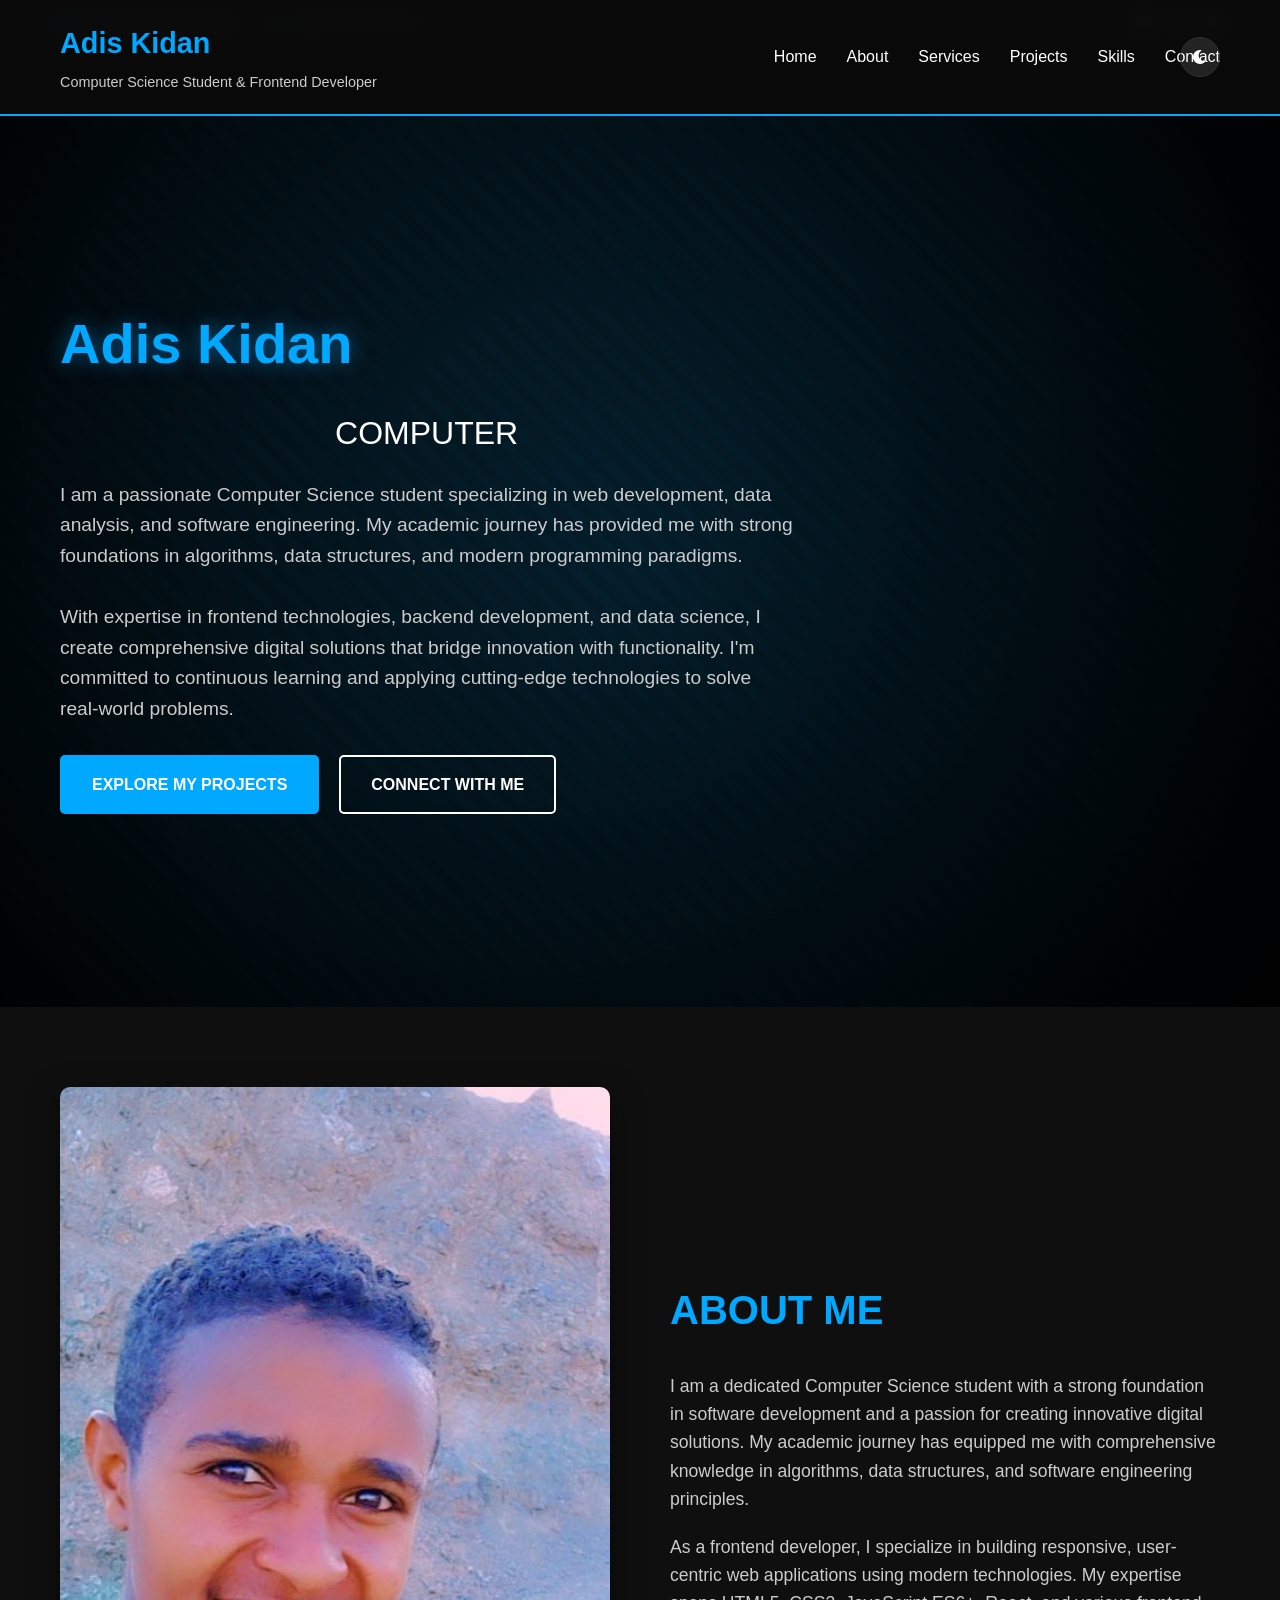
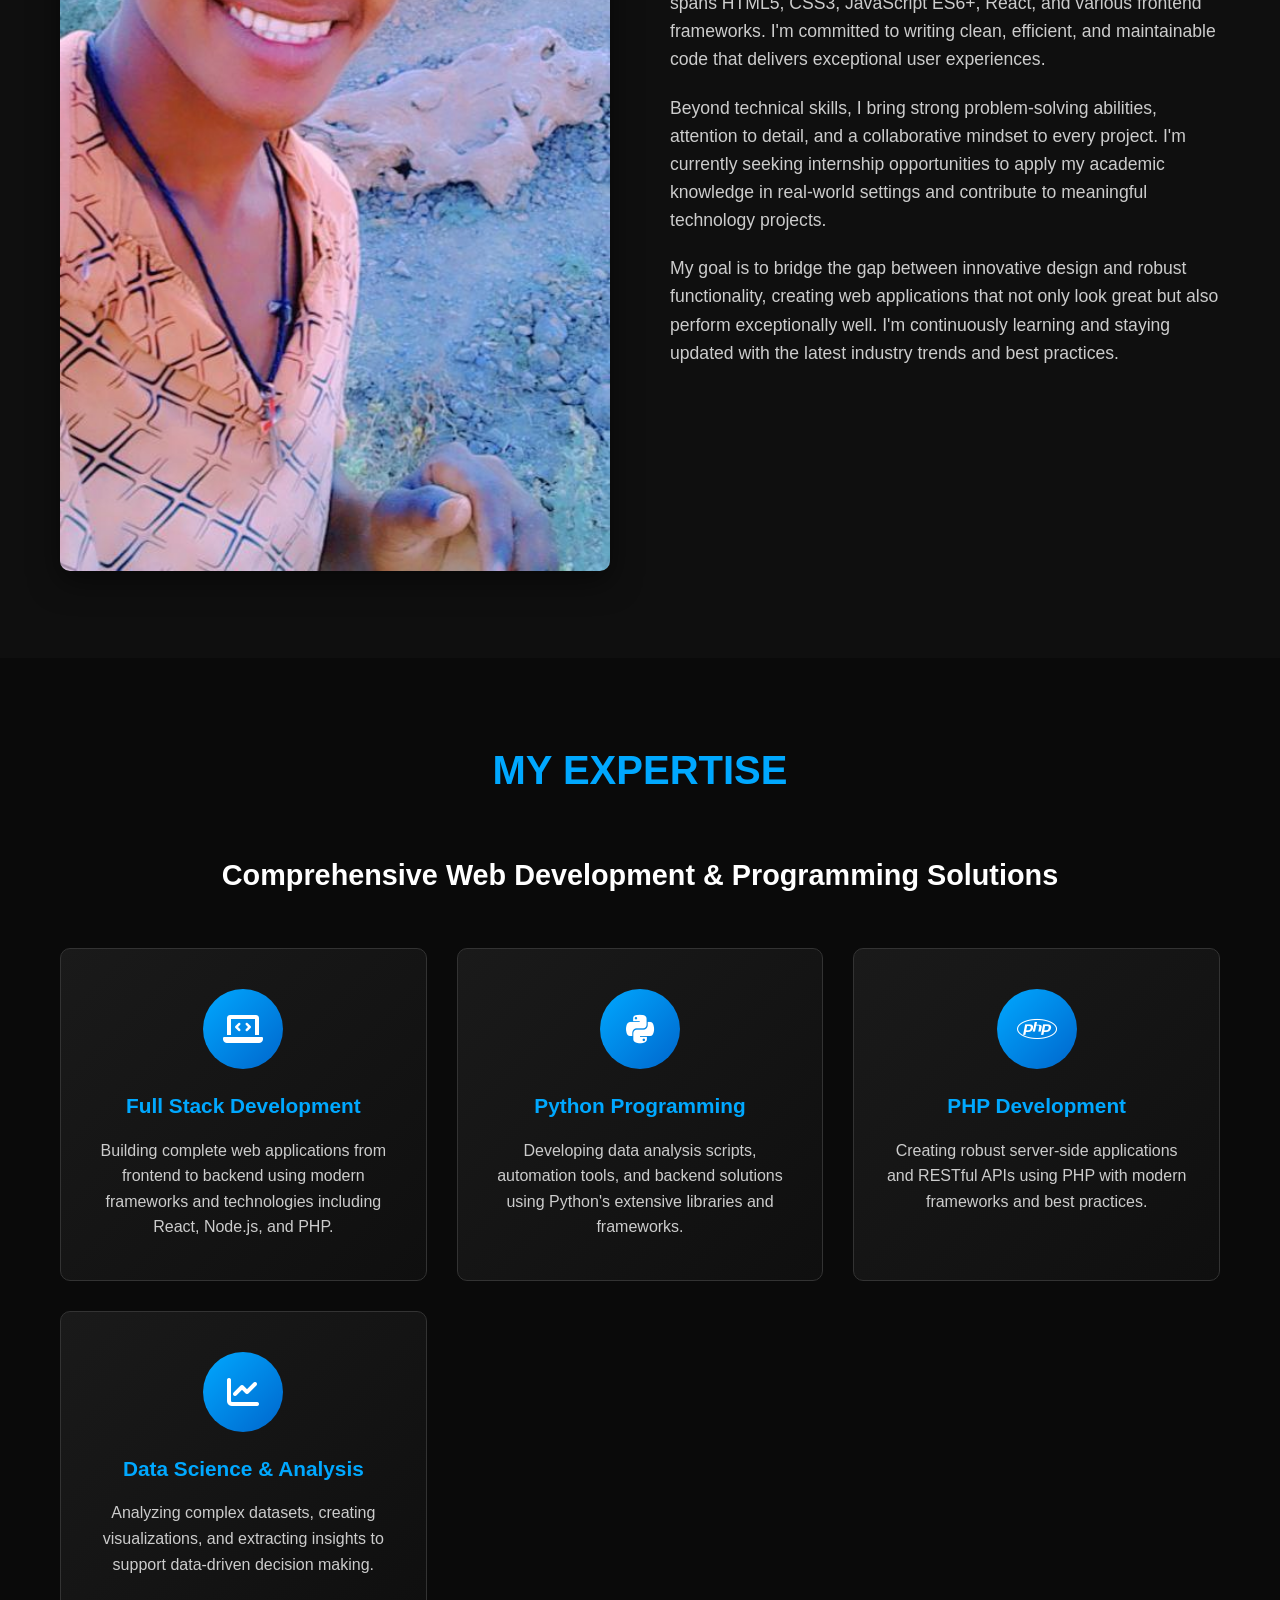
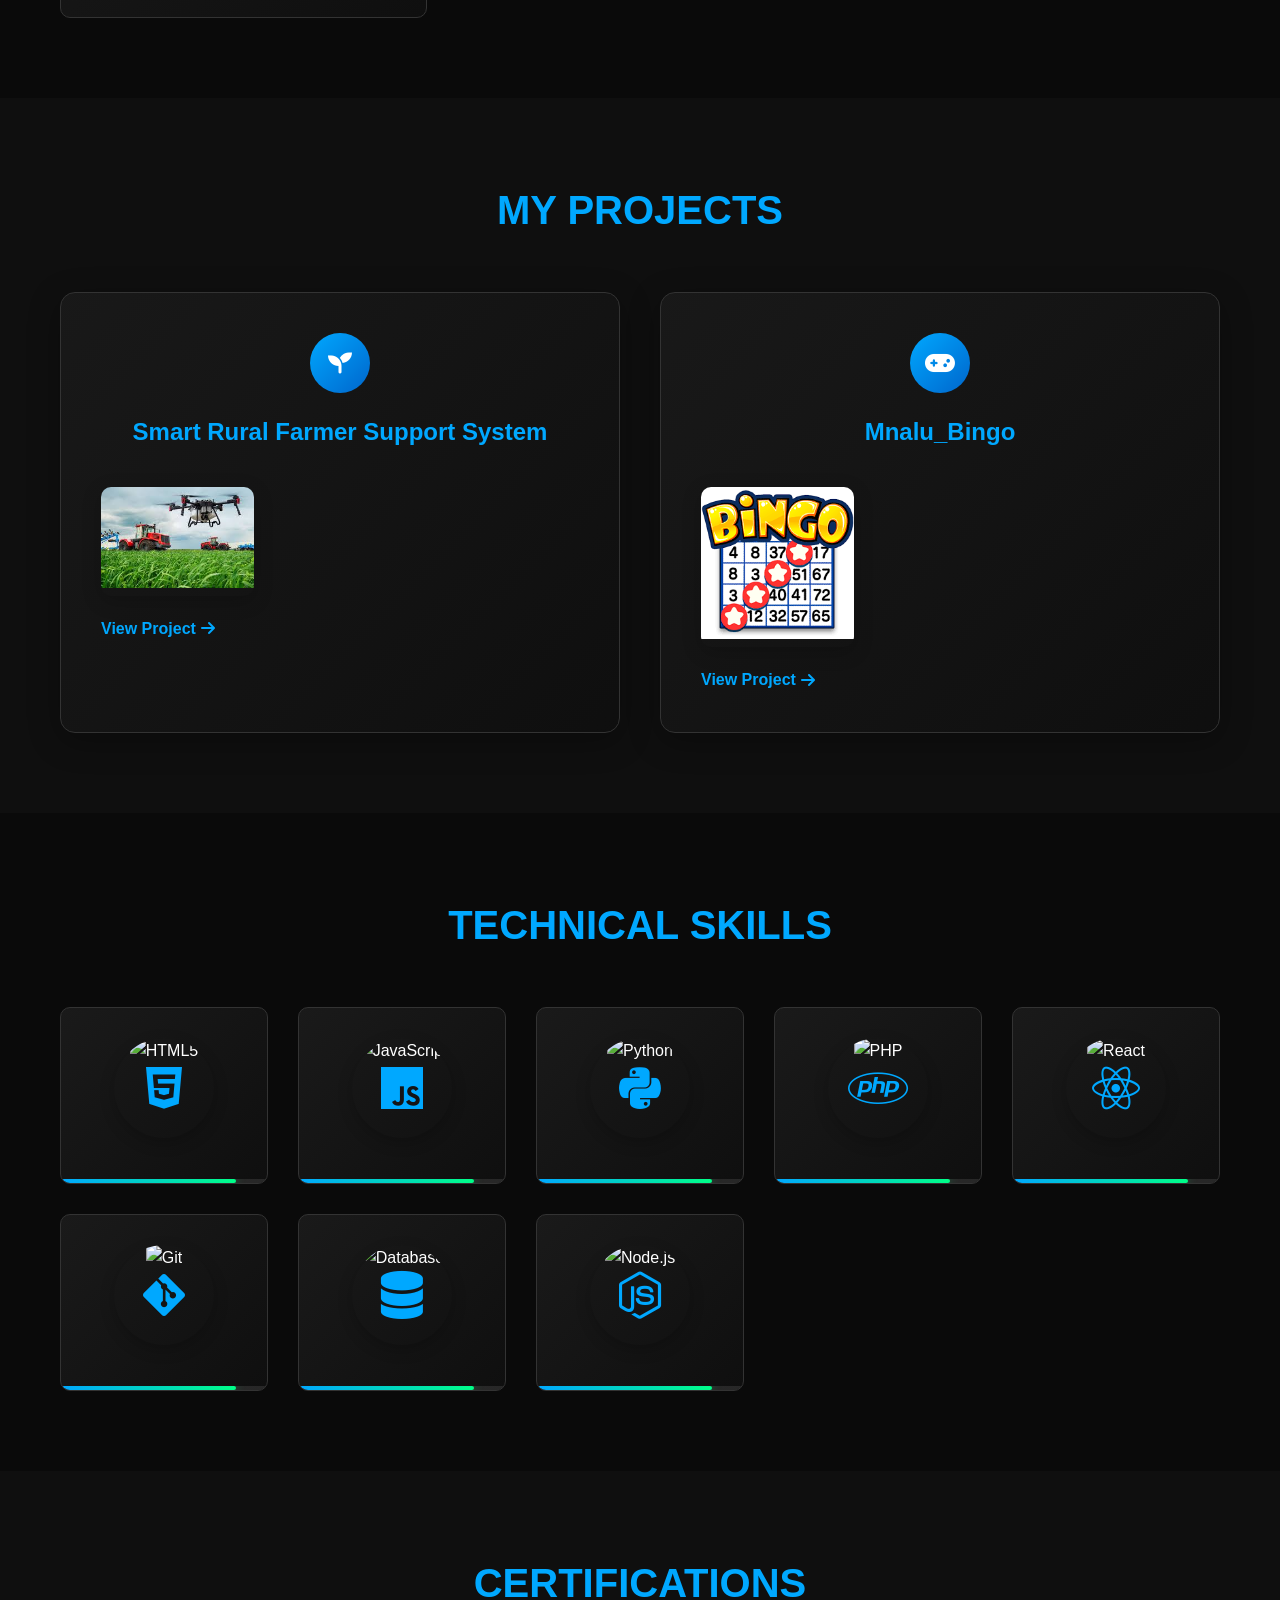
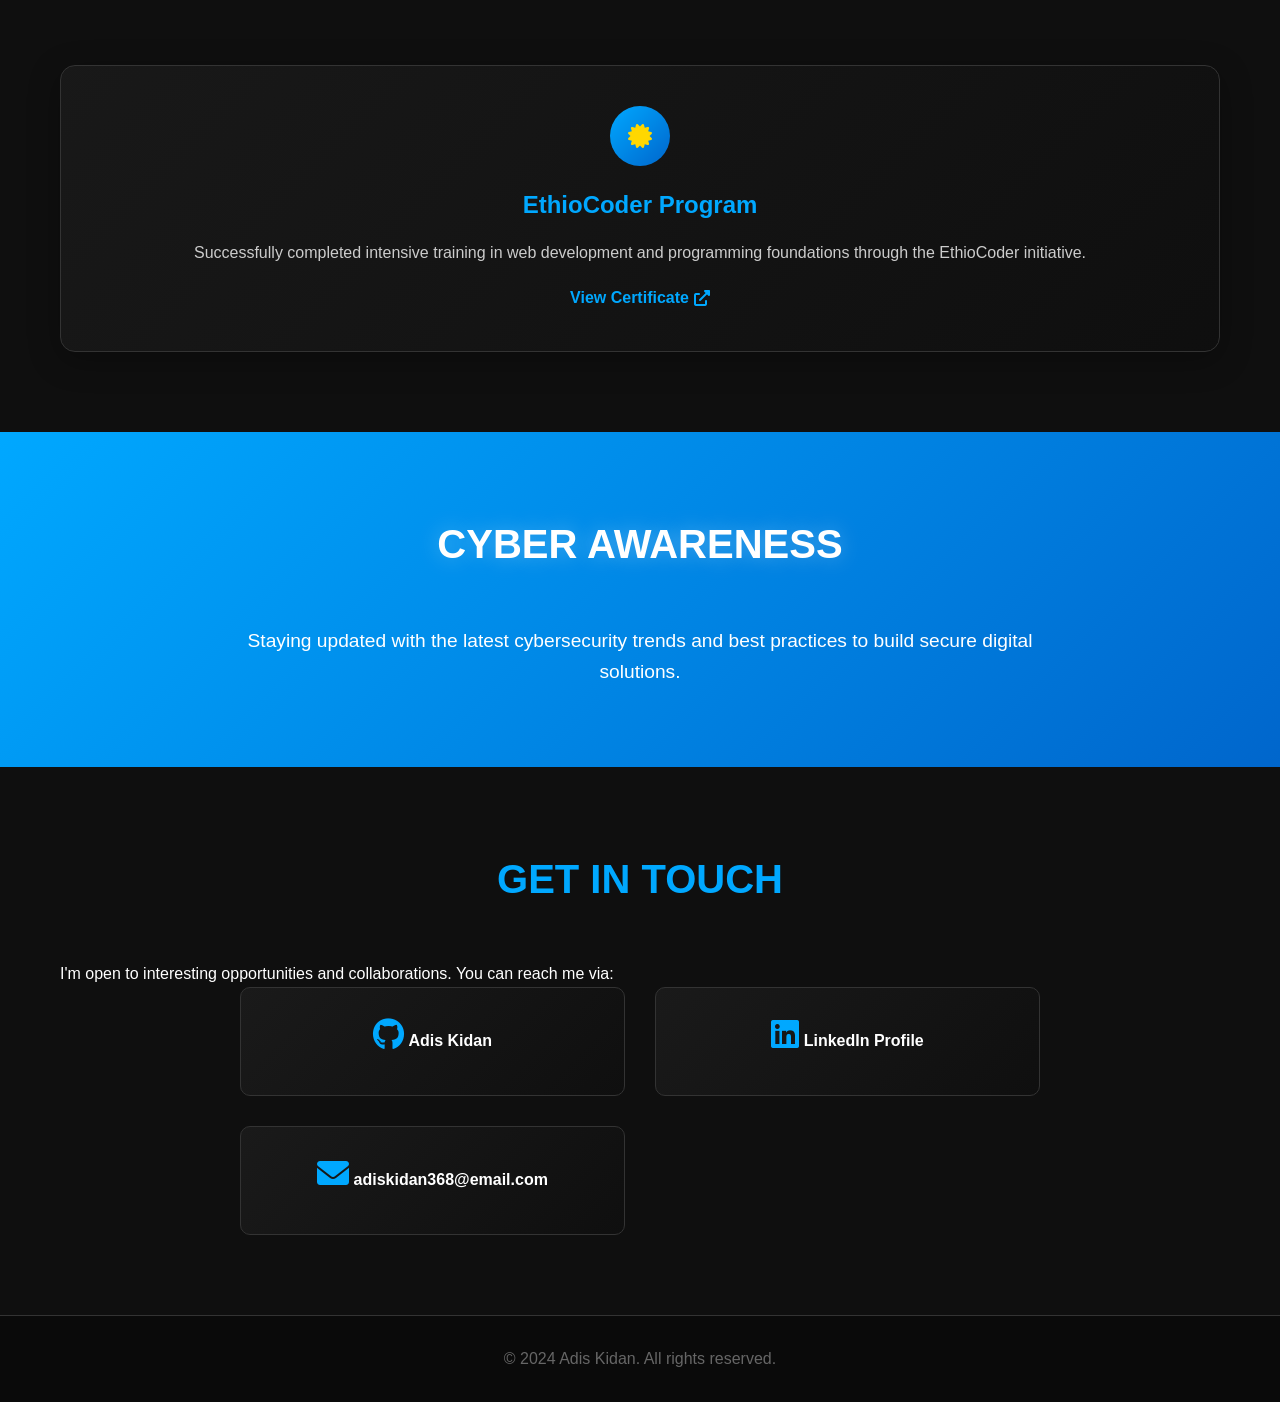
==== index.html @ aeb70681 "Initial commit: Professional portfolio with Smart Rural Farmer and Mnalu_Bingo projects" ====
<!DOCTYPE html>
<html lang="en">
<head>
    <meta charset="UTF-8">
    <meta name="viewport" content="width=device-width, initial-scale=1.0">
    <title>Adis Kidan | Portfolio</title>
    <link rel="stylesheet" href="style.css">
    <link rel="stylesheet" href="https://cdnjs.cloudflare.com/ajax/libs/font-awesome/6.0.0/css/all.min.css">
    <script src="script.js" defer></script>
</head>
<body>

    <!-- Top Bar -->
    <div class="top-bar">
        <div class="container">
            <div class="top-bar-left">
                <span><i class="fas fa-envelope"></i> adiskidan368@email.com</span>
                <span><i class="fas fa-phone"></i> +251-XXX-XXX-XXX</span>
            </div>
            <div class="top-bar-right">
                <a href="#"><i class="fab fa-linkedin"></i></a>
                <a href="#"><i class="fab fa-github"></i></a>
                <a href="#"><i class="fab fa-twitter"></i></a>
            </div>
        </div>
    </div>

    <!-- Header & Navigation -->
    <header>
        <div class="container">
            <div class="logo">
                <h2>Adis Kidan</h2>
                <p>Computer Science Student & Frontend Developer</p>
            </div>
            <nav>
                <ul>
                    <li><a href="#home">Home</a></li>
                    <li><a href="#about">About</a></li>
                    <li><a href="#services">Services</a></li>
                    <li><a href="#projects">Projects</a></li>
                    <li><a href="#skills">Skills</a></li>
                    <li><a href="#contact">Contact</a></li>
                </ul>
            </nav>
        </div>
    </header>

    <!-- Hero Section (Home) -->
    <section id="home">
        <div class="hero-overlay"></div>
        <div class="digital-bg"></div>
        <div class="cs-bg"></div>
        <div class="container">
            <div class="hero-content">
                <div class="hero-text">
                    <h1>Adis Kidan</h1>
                    <h2>Computer Science Student & Full Stack Developer</h2>
                    <p>I am a passionate Computer Science student specializing in web development, data analysis, and software engineering. My academic journey has provided me with strong foundations in algorithms, data structures, and modern programming paradigms.</p>
                    <p>With expertise in frontend technologies, backend development, and data science, I create comprehensive digital solutions that bridge innovation with functionality. I'm committed to continuous learning and applying cutting-edge technologies to solve real-world problems.</p>
                    <div class="hero-buttons">
                        <a href="#projects" class="btn-primary">Explore My Projects</a>
                        <a href="#contact" class="btn-secondary">Connect With Me</a>
                    </div>
                </div>
            </div>
        </div>
    </section>

    <!-- About Me Section -->
    <section id="about" class="duties-section">
        <div class="container">
            <div class="section-content">
                <div class="section-image">
                    <img src="adis.jpg" alt="Adis Kidan - Professional Photo">
                </div>
                <div class="section-text">
                    <h2>About Me</h2>
                    <p>
                        I am a dedicated Computer Science student with a strong foundation in software development and a passion for creating innovative digital solutions. My academic journey has equipped me with comprehensive knowledge in algorithms, data structures, and software engineering principles.
                    </p>
                    <p>
                        As a frontend developer, I specialize in building responsive, user-centric web applications using modern technologies. My expertise spans HTML5, CSS3, JavaScript ES6+, React, and various frontend frameworks. I'm committed to writing clean, efficient, and maintainable code that delivers exceptional user experiences.
                    </p>
                    <p>
                        Beyond technical skills, I bring strong problem-solving abilities, attention to detail, and a collaborative mindset to every project. I'm currently seeking internship opportunities to apply my academic knowledge in real-world settings and contribute to meaningful technology projects.
                    </p>
                    <p>
                        My goal is to bridge the gap between innovative design and robust functionality, creating web applications that not only look great but also perform exceptionally well. I'm continuously learning and staying updated with the latest industry trends and best practices.
                    </p>
                </div>
            </div>
        </div>
    </section>

    <!-- Services Section -->
    <section id="services" class="services-section">
        <div class="container">
            <h2>MY EXPERTISE</h2>
            <h3>Comprehensive Web Development & Programming Solutions</h3>
            <div class="services-grid">
                <div class="service-card">
                    <div class="service-icon">
                        <i class="fas fa-laptop-code"></i>
                    </div>
                    <h4>Full Stack Development</h4>
                    <p>Building complete web applications from frontend to backend using modern frameworks and technologies including React, Node.js, and PHP.</p>
                </div>
                <div class="service-card">
                    <div class="service-icon">
                        <i class="fab fa-python"></i>
                    </div>
                    <h4>Python Programming</h4>
                    <p>Developing data analysis scripts, automation tools, and backend solutions using Python's extensive libraries and frameworks.</p>
                </div>
                <div class="service-card">
                    <div class="service-icon">
                        <i class="fab fa-php"></i>
                    </div>
                    <h4>PHP Development</h4>
                    <p>Creating robust server-side applications and RESTful APIs using PHP with modern frameworks and best practices.</p>
                </div>
                <div class="service-card">
                    <div class="service-icon">
                        <i class="fas fa-chart-line"></i>
                    </div>
                    <h4>Data Science & Analysis</h4>
                    <p>Analyzing complex datasets, creating visualizations, and extracting insights to support data-driven decision making.</p>
                </div>
            </div>
        </div>
    </section>

    <!-- Projects Section -->
    <section id="projects" class="projects-section">
        <div class="container">
            <h2>My Projects</h2>
            <div class="project-list">
                <!-- Project 1 -->
                <div class="project-item">
                    <div class="project-icon">
                        <i class="fas fa-seedling"></i>
                    </div>
                    <div class="project-content">
                        <h3>Smart Rural Farmer Support System</h3>
                        <div class="project-details">
                            <div class="project-image">
                                <img src="SmartFarm.jpg" alt="Smart Rural Farmer Support System" class="project-img">
                            </div>
                        </div>
                        <a href="Smart Rural Farmer Support System/index.html" class="project-link" target="_blank">View Project <i class="fas fa-arrow-right"></i></a>
                    </div>
                </div>
                <!-- Project 2 -->
                <div class="project-item">
                    <div class="project-icon">
                        <i class="fas fa-gamepad"></i>
                    </div>
                    <div class="project-content">
                        <h3>Mnalu_Bingo</h3>
                        <div class="project-details">
                            <div class="project-image">
                                <img src="bingo.png" alt="Mnalu_Bingo Game" class="project-img">
                            </div>
                        </div>
                        <a href="Mnalu_Bingo/index.html" class="project-link" target="_blank">View Project <i class="fas fa-arrow-right"></i></a>
                    </div>
                </div>
                <!-- Add more projects here as you make them -->
            </div>
        </div>
    </section>

    <!-- Skills Section -->
    <section id="skills" class="skills-section">
        <div class="container">
            <h2>Technical Skills</h2>
            <div class="skills-grid">
                <div class="skill-item">
                    <div class="skill-visual">
                        <img src="html5.png" alt="HTML5" class="skill-img">
                        <i class="fab fa-html5"></i>
                    </div>
                </div>
                <div class="skill-item">
                    <div class="skill-visual">
                        <img src="javascript.png" alt="JavaScript" class="skill-img">
                        <i class="fab fa-js"></i>
                    </div>
                </div>
                <div class="skill-item">
                    <div class="skill-visual">
                        <img src="python.png" alt="Python" class="skill-img">
                        <i class="fab fa-python"></i>
                    </div>
                </div>
                <div class="skill-item">
                    <div class="skill-visual">
                        <img src="php.png" alt="PHP" class="skill-img">
                        <i class="fab fa-php"></i>
                    </div>
                </div>
                <div class="skill-item">
                    <div class="skill-visual">
                        <img src="react.png" alt="React" class="skill-img">
                        <i class="fab fa-react"></i>
                    </div>
                </div>
                <div class="skill-item">
                    <div class="skill-visual">
                        <img src="git.png" alt="Git" class="skill-img">
                        <i class="fab fa-git-alt"></i>
                    </div>
                </div>
                <div class="skill-item">
                    <div class="skill-visual">
                        <img src="database.png" alt="Database" class="skill-img">
                        <i class="fas fa-database"></i>
                    </div>
                </div>
                <div class="skill-item">
                    <div class="skill-visual">
                        <img src="nodejs.png" alt="Node.js" class="skill-img">
                        <i class="fab fa-node-js"></i>
                    </div>
                </div>
            </div>
        </div>
    </section>
    <!-- Certifications Section -->
<section id="certifications" class="skills-section" style="background-color: #0f0f0f;">
    <div class="container">
        <h2>Certifications</h2>
        <div class="project-list">
            <div class="project-item">
                <div class="project-icon">
                    <i class="fas fa-certificate"></i>
                </div>
                <h3>EthioCoder Program</h3>
                <p>Successfully completed intensive training in web development and programming foundations through the EthioCoder initiative.</p>
                <!-- ሰርተፍኬቱን በምስል ወይም በሊንክ እዚህ ጋር ማያያዝ ትችላለህ -->
                <a href="Programing Fundamental.pdf" target="_blank" class="project-link">View Certificate <i class="fas fa-external-link-alt"></i></a>
            </div>
        </div>
    </div>
</section>

    <!-- Cyber Awareness Section -->
    <section id="cyber-awareness" class="cyber-section">
        <div class="container">
            <h2>Cyber Awareness</h2>
            <p>Staying updated with the latest cybersecurity trends and best practices to build secure digital solutions.</p>
        </div>
    </section>

    <!-- Contact Section -->
    <section id="contact" class="contact-section">
        <div class="container">
            <h2>Get In Touch</h2>
            <p>I'm open to interesting opportunities and collaborations. You can reach me via:</p>
            <div class="contact-grid">
                <div class="contact-item">
                    <i class="fab fa-github"></i>
                    <a href="https://github.com/AdisKidan">Adis Kidan</a>
                </div>
                <div class="contact-item">
                    <i class="fab fa-linkedin"></i>
                    <a href="https://www.linkedin.com/in/adis-kidan-50b0333a0/?trk=li_LOL_SPIN_global_careers_jobsgtm_otw3_acq_Nov2020_spinv4">LinkedIn Profile</a>
                </div>
                <div class="contact-item">
                    <i class="fas fa-envelope"></i>
                    <a href="mailto:adiskidan368@email.com">adiskidan368@email.com</a>
                </div>
            </div>
        </div>
    </section>

    <!-- Footer -->
    <footer>
        <div class="container">
            <p>&copy; 2024 Adis Kidan. All rights reserved.</p>
        </div>
    </footer>

</body>
</html>
---- style.css ----
/* --- Basic Reset & Typography --- */

* {
    margin: 0;
    padding: 0;
    box-sizing: border-box;
}

body {
    font-family: 'Segoe UI', Tahoma, Geneva, Verdana, sans-serif;
    line-height: 1.6;
    color: #ffffff;
    background-color: #0a0a0a;
    overflow-x: hidden;
}

.container {
    max-width: 1200px;
    margin: 0 auto;
    padding: 0 20px;
}

a {
    text-decoration: none;
    color: inherit;
    transition: 0.3s ease;
}

ul {
    list-style: none;
}

/* --- Top Bar --- */
.top-bar {
    background-color: #1a1a1a;
    color: #cccccc;
    padding: 10px 0;
    font-size: 14px;
    border-bottom: 1px solid #333;
}

.top-bar .container {
    display: flex;
    justify-content: space-between;
    align-items: center;
}

.top-bar-left span {
    margin-right: 20px;
}

.top-bar-left i {
    margin-right: 5px;
    color: #00a8ff;
}

.top-bar-right a {
    margin-left: 15px;
    color: #cccccc;
    font-size: 16px;
}

.top-bar-right a:hover {
    color: #00a8ff;
}

/* --- Header & Navigation --- */
header {
    background-color: rgba(10, 10, 10, 0.95);
    backdrop-filter: blur(10px);
    padding: 20px 0;
    position: fixed;
    width: 100%;
    top: 0;
    z-index: 1000;
    border-bottom: 2px solid #00a8ff;
}

header .container {
    display: flex;
    justify-content: space-between;
    align-items: center;
}

.logo h2 {
    color: #00a8ff;
    font-size: 1.8rem;
    margin-bottom: 5px;
}

.logo p {
    color: #cccccc;
    font-size: 0.9rem;
}

nav ul {
    display: flex;
    gap: 30px;
}

nav a {
    color: #ffffff;
    font-weight: 500;
    position: relative;
    padding: 5px 0;
}

nav a::after {
    content: '';
    position: absolute;
    bottom: 0;
    left: 0;
    width: 0;
    height: 2px;
    background-color: #00a8ff;
    transition: width 0.3s ease;
}

nav a:hover::after {
    width: 100%;
}

nav a:hover {
    color: #00a8ff;
}

/* --- Hero Section --- */
#home {
    position: relative;
    min-height: 100vh;
    display: flex;
    align-items: center;
    overflow: hidden;
    margin-top: 60px;
}

.digital-bg {
    position: absolute;
    top: 0;
    left: 0;
    width: 100%;
    height: 100%;
    background: 
        linear-gradient(135deg, rgba(0, 168, 255, 0.1) 0%, rgba(0, 0, 0, 0.8) 100%),
        repeating-linear-gradient(
            45deg,
            transparent,
            transparent 10px,
            rgba(0, 168, 255, 0.03) 10px,
            rgba(0, 168, 255, 0.03) 20px
        );
    z-index: 1;
}

.cs-bg {
    position: absolute;
    top: 0;
    left: 0;
    width: 100%;
    height: 100%;
    background-image: url('https://images.unsplash.com/photo-1518432031352-d6fc5c10da5b?ixlib=rb-4.0.3&ixid=M3wxMjA3fDB8MHxwaG90by1wYWdlfHx8fGVufDB8fHx8fA%3D%3D&auto=format&fit=crop&w=2070&q=80');
    background-size: cover;
    background-position: center;
    background-repeat: no-repeat;
    opacity: 0.15;
    z-index: 1;
}

.hero-overlay {
    position: absolute;
    top: 0;
    left: 0;
    width: 100%;
    height: 100%;
    background: radial-gradient(circle at center, rgba(0, 168, 255, 0.1) 0%, rgba(0, 0, 0, 0.9) 100%);
    z-index: 2;
}

#home .container {
    position: relative;
    z-index: 3;
}

.hero-content {
    display: grid;
    grid-template-columns: 2fr 1fr;
    gap: 60px;
    align-items: center;
}

.hero-text h1 {
    font-size: 3.5rem;
    color: #00a8ff;
    margin-bottom: 20px;
    font-weight: bold;
    text-shadow: 0 0 20px rgba(0, 168, 255, 0.5);
}

.hero-text h2 {
    font-size: 2rem;
    color: #ffffff;
    margin-bottom: 20px;
    font-weight: 300;
}

.hero-text p {
    font-size: 1.2rem;
    color: #cccccc;
    margin-bottom: 30px;
}

.hero-buttons {
    display: flex;
    gap: 20px;
}

.btn-primary, .btn-secondary {
    padding: 15px 30px;
    border-radius: 5px;
    font-weight: bold;
    text-transform: uppercase;
    transition: all 0.3s ease;
    display: inline-block;
}

.btn-primary {
    background-color: #00a8ff;
    color: #ffffff;
    border: 2px solid #00a8ff;
}

.btn-primary:hover {
    background-color: transparent;
    color: #00a8ff;
    box-shadow: 0 0 20px rgba(0, 168, 255, 0.5);
}

.btn-secondary {
    background-color: transparent;
    color: #ffffff;
    border: 2px solid #ffffff;
}

.btn-secondary:hover {
    background-color: #ffffff;
    color: #000000;
}

.hero-image {
    text-align: center;
}

.hero-img {
    width: 250px;
    height: 250px;
    border-radius: 50%;
    object-fit: cover;
    border: 4px solid #00a8ff;
    box-shadow: 0 0 30px rgba(0, 168, 255, 0.5);
}

/* --- Sections --- */
section {
    padding: 80px 0;
}

section h2 {
    font-size: 2.5rem;
    color: #00a8ff;
    margin-bottom: 50px;
    text-align: center;
    text-transform: uppercase;
    font-weight: bold;
}

/* --- Duties Section --- */
.duties-section {
    background-color: #0f0f0f;
}

.section-content {
    display: grid;
    grid-template-columns: 1fr 1fr;
    gap: 60px;
    align-items: center;
}

.section-text h2 {
    text-align: left;
    margin-bottom: 30px;
}

.section-text p {
    color: #cccccc;
    margin-bottom: 20px;
    font-size: 1.1rem;
}

.section-image img {
    width: 100%;
    border-radius: 10px;
    box-shadow: 0 10px 30px rgba(0, 0, 0, 0.5);
}

/* --- Services Section --- */
.services-section {
    background-color: #0a0a0a;
}

.services-section h3 {
    text-align: center;
    color: #ffffff;
    font-size: 1.8rem;
    margin-bottom: 50px;
}

.services-grid {
    display: grid;
    grid-template-columns: repeat(auto-fit, minmax(280px, 1fr));
    gap: 30px;
}

.service-card {
    background: linear-gradient(135deg, #1a1a1a 0%, #0f0f0f 100%);
    border: 1px solid #333;
    border-radius: 10px;
    padding: 40px 30px;
    text-align: center;
    transition: all 0.3s ease;
    position: relative;
    overflow: hidden;
}

.service-card::before {
    content: '';
    position: absolute;
    top: 0;
    left: -100%;
    width: 100%;
    height: 100%;
    background: linear-gradient(90deg, transparent, rgba(0, 168, 255, 0.1), transparent);
    transition: left 0.5s ease;
}

.service-card:hover::before {
    left: 100%;
}

.service-card:hover {
    transform: translateY(-10px);
    border-color: #00a8ff;
    box-shadow: 0 20px 40px rgba(0, 168, 255, 0.2);
}

.service-icon {
    width: 80px;
    height: 80px;
    margin: 0 auto 20px;
    background: linear-gradient(135deg, #00a8ff 0%, #0066cc 100%);
    border-radius: 50%;
    display: flex;
    align-items: center;
    justify-content: center;
    font-size: 2rem;
    color: #ffffff;
}

.service-card h4 {
    color: #00a8ff;
    font-size: 1.3rem;
    margin-bottom: 15px;
}

.service-card p {
    color: #cccccc;
    line-height: 1.6;
}

/* --- Projects Section --- */
.projects-section {
    background-color: #0f0f0f;
    position: relative;
}

.projects-section::before {
    content: '';
    position: fixed;
    top: 0;
    left: 0;
    width: 100vw;
    min-width: 1920px;
    background-image: url('https://images.unsplash.com/photo-1534796646977-3edf94c5d89?ixlib=rb-4.0.3&ixid=M3wxMjA3fDB8MHxwaG90by1wYWdlfHx8fGVufDB8fHx8fA%3D%3D&auto=format&fit=crop&w=2070&q=80');
    background-size: 150% auto;
    background-position: center;
    background-repeat: no-repeat;
    opacity: 0.08;
    z-index: 1;
}

.projects-section .container {
    position: relative;
    z-index: 2;
}

.project-list {
    display: grid;
    grid-template-columns: repeat(auto-fit, minmax(350px, 1fr));
    gap: 40px;
}

.project-item {
    background: linear-gradient(135deg, rgba(26, 26, 26, 0.95) 0%, rgba(15, 15, 15, 0.98) 100%);
    backdrop-filter: blur(10px);
    border: 1px solid #333;
    border-radius: 15px;
    padding: 40px;
    text-align: center;
    transition: all 0.3s ease;
    position: relative;
    box-shadow: 0 8px 32px rgba(0, 0, 0, 0.3);
}

.project-item:hover {
    transform: translateY(-15px) scale(1.02);
    border-color: #00a8ff;
    box-shadow: 0 25px 50px rgba(0, 168, 255, 0.4);
    backdrop-filter: blur(15px);
}

.project-icon {
    width: 60px;
    height: 60px;
    margin: 0 auto 20px;
    background: linear-gradient(135deg, #00a8ff 0%, #0066cc 100%);
    border-radius: 50%;
    display: flex;
    align-items: center;
    justify-content: center;
    font-size: 1.5rem;
    color: #ffffff;
}

.project-content {
    display: flex;
    flex-direction: column;
    gap: 20px;
}

.project-details {
    display: grid;
    grid-template-columns: 1fr 2fr;
    gap: 20px;
    align-items: center;
}

.project-image {
    overflow: hidden;
    border-radius: 10px;
    box-shadow: 0 5px 20px rgba(0, 0, 0, 0.2);
}

.project-img {
    width: 100%;
    height: 100%;
    object-fit: cover;
    transition: transform 0.3s ease;
}

.project-img:hover {
    transform: scale(1.05);
}

.skill-img {
    width: 100%;
    height: 100%;
    object-fit: cover;
    transition: transform 0.3s ease;
}

.skill-img:hover {
    transform: scale(1.1);
}

/* Mobile Image Optimizations */
@media (max-width: 768px) {
    .project-img {
        height: 150px;
    }
    
    .project-details {
        grid-template-columns: 1fr;
        gap: 15px;
    }
    
    .project-features {
        margin: 10px 0 0 0;
    }
    
    .project-features li {
        font-size: 0.85rem;
        margin-bottom: 6px;
    }
    
    .skill-visual {
        width: 80px;
        height: 80px;
    }
    
    .skill-visual i {
        font-size: 1.5rem;
    }
}

@media (max-width: 480px) {
    .project-img {
        height: 120px;
    }
    
    .project-content {
        gap: 15px;
    }
    
    .project-item {
        padding: 25px 20px;
    }
    
    .project-item h3 {
        font-size: 1.3rem;
    }
    
    .project-item p {
        font-size: 0.9rem;
    }
}

.project-text {
    flex: 1;
}

.project-features {
    list-style: none;
    padding: 0;
    margin: 15px 0 0 0;
}

.project-features li {
    display: flex;
    align-items: center;
    gap: 10px;
    color: #cccccc;
    font-size: 0.9rem;
    margin-bottom: 8px;
}

.project-features i {
    color: #00ff88;
    font-size: 0.8rem;
}

.skill-visual {
    position: relative;
    width: 100px;
    height: 100px;
    margin: 0 auto 15px;
    border-radius: 50%;
    overflow: hidden;
    box-shadow: 0 5px 15px rgba(0, 0, 0, 0.2);
}

.skill-img {
    width: 100%;
    height: 100%;
    object-fit: cover;
    transition: transform 0.3s ease;
}

.skill-img:hover {
    transform: scale(1.1);
}

.skill-visual i {
    position: absolute;
    top: 50%;
    left: 50%;
    transform: translate(-50%, -50%);
    font-size: 2rem;
    color: #ffffff;
    z-index: 2;
}

.project-item h3 {
    color: #00a8ff;
    font-size: 1.5rem;
    margin-bottom: 15px;
}

.project-item p {
    color: #cccccc;
    margin-bottom: 20px;
}

.project-link {
    color: #00a8ff;
    font-weight: bold;
    display: inline-flex;
    align-items: center;
    gap: 5px;
    transition: gap 0.3s ease;
}

.project-link:hover {
    gap: 10px;
}

/* --- Skills Section --- */
.skills-section {
    background-color: #0a0a0a;
}

.skills-grid {
    display: grid;
    grid-template-columns: repeat(auto-fit, minmax(200px, 1fr));
    gap: 30px;
}

.skill-item {
    background: linear-gradient(135deg, #1a1a1a 0%, #0f0f0f 100%);
    border: 1px solid #333;
    border-radius: 10px;
    padding: 30px;
    text-align: center;
    transition: all 0.3s ease;
}

.skill-item:hover {
    transform: translateY(-5px);
    border-color: #00a8ff;
    box-shadow: 0 15px 30px rgba(0, 168, 255, 0.2);
}

.skill-item i {
    font-size: 3rem;
    color: #00a8ff;
    margin-bottom: 15px;
}

.skill-item span {
    color: #ffffff;
    font-weight: bold;
    display: block;
}

/* --- Cyber Awareness Section --- */
.cyber-section {
    background: linear-gradient(135deg, #00a8ff 0%, #0066cc 100%);
    text-align: center;
}

.cyber-section h2 {
    color: #ffffff;
    text-shadow: 0 0 20px rgba(255, 255, 255, 0.3);
}

.cyber-section p {
    color: #ffffff;
    font-size: 1.2rem;
    max-width: 800px;
    margin: 0 auto;
}

/* --- Contact Section --- */
.contact-section {
    background-color: #0f0f0f;
}

.contact-grid {
    display: grid;
    grid-template-columns: repeat(auto-fit, minmax(250px, 1fr));
    gap: 30px;
    max-width: 800px;
    margin: 0 auto;
}

.contact-item {
    background: linear-gradient(135deg, #1a1a1a 0%, #0f0f0f 100%);
    border: 1px solid #333;
    border-radius: 10px;
    padding: 30px;
    text-align: center;
    transition: all 0.3s ease;
}

.contact-item:hover {
    transform: translateY(-5px);
    border-color: #00a8ff;
    box-shadow: 0 15px 30px rgba(0, 168, 255, 0.2);
}

.contact-item i {
    font-size: 2rem;
    color: #00a8ff;
    margin-bottom: 15px;
}

.contact-item a {
    color: #ffffff;
    font-weight: bold;
}

.contact-item a:hover {
    color: #00a8ff;
}

/* --- Footer --- */
footer {
    background-color: #0a0a0a;
    border-top: 1px solid #333;
    padding: 30px 0;
    text-align: center;
}

footer p {
    color: #666666;
}

/* --- Mobile Menu --- */
.mobile-menu-btn {
    display: none;
    flex-direction: column;
    cursor: pointer;
    padding: 5px;
    z-index: 1001;
}

.mobile-menu-btn span {
    width: 25px;
    height: 3px;
    background-color: #ffffff;
    margin: 3px 0;
    transition: 0.3s;
    border-radius: 2px;
}

.mobile-menu-btn.active span:nth-child(1) {
    transform: rotate(-45deg) translate(-5px, 6px);
}

.mobile-menu-btn.active span:nth-child(2) {
    opacity: 0;
}

.mobile-menu-btn.active span:nth-child(3) {
    transform: rotate(45deg) translate(-5px, -6px);
}

/* --- Active Navigation --- */
nav a.active {
    color: #00a8ff;
}

nav a.active::after {
    width: 100%;
}

/* --- Header Scroll Effect --- */
header.scrolled {
    background-color: rgba(10, 10, 10, 0.98);
    backdrop-filter: blur(15px);
    box-shadow: 0 5px 20px rgba(0, 0, 0, 0.3);
}

/* --- Scroll Animations --- */
.service-card,
.project-item,
.skill-item,
.contact-item {
    opacity: 0;
    transform: translateY(30px);
    transition: all 0.6s ease;
}

.service-card.animate-in,
.project-item.animate-in,
.skill-item.animate-in,
.contact-item.animate-in {
    opacity: 1;
    transform: translateY(0);
}

/* --- Loading Animation --- */
body.loading::before {
    content: '';
    position: fixed;
    top: 0;
    left: 0;
    width: 100%;
    height: 100%;
    background: #0a0a0a;
    z-index: 9999;
    animation: fadeOut 0.5s ease forwards;
    animation-delay: 0.5s;
}

@keyframes fadeOut {
    to {
        opacity: 0;
        visibility: hidden;
    }
}

/* --- Animation Classes --- */
.animate-in {
    animation: slideInUp 0.6s ease forwards;
}

@keyframes slideInUp {
    from {
        opacity: 0;
        transform: translateY(50px);
    }
    to {
        opacity: 1;
        transform: translateY(0);
    }
}

/* --- Enhanced Hover Effects --- */
.service-card {
    transform-style: preserve-3d;
    transition: transform 0.3s ease;
}

.project-link {
    transition: transform 0.3s ease, gap 0.3s ease;
}

/* --- Mobile View Adjustments --- */
@media (max-width: 1024px) {
    .container {
        padding: 0 15px;
    }
    
    .hero-content {
        gap: 40px;
    }
    
    .services-grid {
        grid-template-columns: repeat(2, 1fr);
        gap: 25px;
    }
    
    .skills-grid {
        grid-template-columns: repeat(3, 1fr);
        gap: 20px;
    }
}

@media (max-width: 768px) {
    .mobile-menu-btn {
        display: flex;
        position: absolute;
        right: 20px;
        top: 50%;
        transform: translateY(-50%);
    }
    
    nav {
        position: fixed;
        top: 0;
        right: -100%;
        width: 85%;
        max-width: 320px;
        height: 100vh;
        background: rgba(10, 10, 10, 0.98);
        backdrop-filter: blur(15px);
        flex-direction: column;
        justify-content: flex-start;
        padding: 120px 30px 30px;
        transition: right 0.4s cubic-bezier(0.4, 0, 0.2, 1);
        z-index: 1000;
        border-left: 2px solid #00a8ff;
        overflow-y: auto;
    }
    
    nav.mobile-active {
        right: 0;
        box-shadow: -5px 0 20px rgba(0, 0, 0, 0.5);
    }
    
    nav ul {
        flex-direction: column;
        gap: 25px;
        width: 100%;
    }
    
    nav a {
        font-size: 1.1rem;
        padding: 18px 0;
        border-bottom: 1px solid #333;
        display: block;
        transition: all 0.3s ease;
    }
    
    nav a:hover {
        padding-left: 10px;
        background: rgba(0, 168, 255, 0.1);
    }
    
    .top-bar {
        display: none;
    }
    
    header {
        padding: 15px 0;
    }
    
    header .container {
        flex-direction: row;
        justify-content: space-between;
        align-items: center;
        gap: 0;
        position: relative;
    }
    
    .logo {
        flex: 1;
    }
    
    .logo h2 {
        font-size: 1.5rem;
    }
    
    .logo p {
        font-size: 0.8rem;
    }
    
    .hero-content {
        grid-template-columns: 1fr;
        gap: 30px;
        text-align: center;
        padding: 20px 0;
    }
    
    .hero-text h1 {
        font-size: 2.2rem;
        line-height: 1.2;
    }
    
    .hero-text h2 {
        font-size: 1.3rem;
        line-height: 1.3;
    }
    
    .hero-text p {
        font-size: 1rem;
    }
    
    .hero-buttons {
        justify-content: center;
        flex-wrap: wrap;
        gap: 15px;
        margin-top: 20px;
    }
    
    .section-content {
        grid-template-columns: 1fr;
        gap: 30px;
    }
    
    .section-image img {
        max-width: 100%;
        height: auto;
    }
    
    .services-grid,
    .project-list,
    .skills-grid {
        grid-template-columns: 1fr;
        gap: 20px;
    }
    
    .service-card,
    .project-item {
        padding: 30px 25px;
    }
    
    .skill-item {
        padding: 25px 20px;
    }
    
    section {
        padding: 50px 0;
    }
    
    section h2 {
        font-size: 1.8rem;
        margin-bottom: 40px;
    }
    
    .contact-grid {
        grid-template-columns: 1fr;
        gap: 20px;
    }
}

@media (max-width: 480px) {
    .container {
        padding: 0 10px;
    }
    
    .hero-text h1 {
        font-size: 1.8rem;
    }
    
    .hero-text h2 {
        font-size: 1.1rem;
    }
    
    .hero-text p {
        font-size: 0.95rem;
    }
    
    .hero-buttons {
        flex-direction: column;
        align-items: center;
        width: 100%;
    }
    
    .btn-primary, .btn-secondary {
        width: 100%;
        max-width: 250px;
        text-align: center;
        padding: 12px 20px;
        font-size: 0.9rem;
    }
    
    .service-card,
    .project-item,
    .skill-item,
    .contact-item {
        padding: 25px 20px;
    }
    
    .service-icon {
        width: 60px;
        height: 60px;
        font-size: 1.5rem;
    }
    
    .project-icon {
        width: 50px;
        height: 50px;
        font-size: 1.3rem;
    }
    
    .skill-item i {
        font-size: 2rem;
    }
    
    section h2 {
        font-size: 1.6rem;
    }
    
    .section-text h2 {
        font-size: 1.6rem;
    }
    
    .logo h2 {
        font-size: 1.3rem;
    }
    
    .logo p {
        font-size: 0.75rem;
    }
}

/* --- Professional Portfolio Enhancements --- */
.scroll-indicator {
    position: fixed;
    top: 0;
    left: 0;
    height: 3px;
    background: linear-gradient(90deg, #00a8ff, #0066cc);
    z-index: 10000;
    transition: width 0.3s ease;
    box-shadow: 0 0 10px rgba(0, 168, 255, 0.5);
}

.theme-toggle {
    position: absolute;
    right: 60px;
    top: 50%;
    transform: translateY(-50%);
    background: rgba(255, 255, 255, 0.1);
    border: 1px solid #333;
    border-radius: 50%;
    width: 40px;
    height: 40px;
    display: flex;
    align-items: center;
    justify-content: center;
    cursor: pointer;
    transition: all 0.3s ease;
    z-index: 1001;
}

.theme-toggle:hover {
    background: rgba(0, 168, 255, 0.2);
    border-color: #00a8ff;
    transform: translateY(-50%) scale(1.1);
}

.theme-toggle i {
    color: #ffffff;
    font-size: 1rem;
}

.back-to-top {
    position: fixed;
    bottom: 30px;
    right: 30px;
    width: 50px;
    height: 50px;
    background: linear-gradient(135deg, #00a8ff, #0066cc);
    border-radius: 50%;
    display: flex;
    align-items: center;
    justify-content: center;
    cursor: pointer;
    opacity: 0;
    visibility: hidden;
    transform: translateY(20px);
    transition: all 0.3s ease;
    z-index: 999;
    box-shadow: 0 5px 20px rgba(0, 168, 255, 0.3);
}

.back-to-top.visible {
    opacity: 1;
    visibility: visible;
    transform: translateY(0);
}

.back-to-top:hover {
    transform: translateY(-5px);
    box-shadow: 0 10px 30px rgba(0, 168, 255, 0.4);
}

.back-to-top i {
    color: #ffffff;
    font-size: 1.2rem;
}

.cursor-trail {
    position: fixed;
    width: 20px;
    height: 20px;
    background: radial-gradient(circle, rgba(0, 168, 255, 0.8), transparent);
    border-radius: 50%;
    pointer-events: none;
    z-index: 99999;
    transition: transform 0.1s ease;
    mix-blend-mode: difference;
}

.cursor-trail.clicked {
    transform: scale(1.5);
    background: radial-gradient(circle, rgba(0, 255, 136, 0.8), transparent);
}

/* --- Skill Progress Bars --- */
.skill-progress-bg {
    position: absolute;
    bottom: 0;
    left: 0;
    width: 100%;
    height: 4px;
    background: rgba(255, 255, 255, 0.1);
    border-radius: 2px;
    overflow: hidden;
}

.skill-progress {
    height: 100%;
    background: linear-gradient(90deg, #00a8ff, #00ff88);
    border-radius: 2px;
    transition: width 1.5s ease;
    box-shadow: 0 0 10px rgba(0, 255, 136, 0.5);
}

.skill-item {
    position: relative;
    overflow: hidden;
}

/* --- Light Theme --- */
.light-theme {
    background-color: #f8f9fa;
    color: #212529;
}

.light-theme .top-bar {
    background-color: #e9ecef;
    border-bottom-color: #dee2e6;
}

.light-theme header {
    background-color: rgba(248, 249, 250, 0.95);
    border-bottom-color: #00a8ff;
}

.light-theme nav a {
    color: #212529;
}

.light-theme nav a:hover {
    color: #0066cc;
}

.light-theme .logo h2 {
    color: #0066cc;
}

.light-theme .logo p {
    color: #6c757d;
}

.light-theme .hero-text h1 {
    color: #0066cc;
    text-shadow: 0 0 20px rgba(0, 102, 204, 0.3);
}

.light-theme .service-card,
.light-theme .project-item,
.light-theme .skill-item,
.light-theme .contact-item {
    background: linear-gradient(135deg, #ffffff 0%, #f8f9fa 100%);
    border-color: #dee2e6;
}

.light-theme .service-card h4,
.light-theme .project-item h3 {
    color: #0066cc;
}

.light-theme section {
    background-color: #ffffff;
}

.light-theme .duties-section {
    background-color: #f8f9fa;
}

.light-theme .services-section {
    background-color: #ffffff;
}

.light-theme .skills-section {
    background-color: #f8f9fa;
}

.light-theme .contact-section {
    background-color: #ffffff;
}

.light-theme .cyber-section {
    background: linear-gradient(135deg, #0066cc 0%, #004085 100%);
}

.light-theme footer {
    background-color: #f8f9fa;
    border-top-color: #dee2e6;
}

.light-theme footer p {
    color: #6c757d;
}

/* --- Enhanced Animations --- */
@keyframes pulse {
    0%, 100% {
        transform: scale(1);
    }
    50% {
        transform: scale(1.05);
    }
}

@keyframes slideInLeft {
    from {
        opacity: 0;
        transform: translateX(-50px);
    }
    to {
        opacity: 1;
        transform: translateX(0);
    }
}

@keyframes bounce {
    0%, 20%, 50%, 80%, 100% {
        transform: translateY(0);
    }
    40% {
        transform: translateY(-10px);
    }
    60% {
        transform: translateY(-5px);
    }
}

.animate-pulse {
    animation: pulse 2s infinite;
}
.fa-certificate {
    color: #ffd700; /* የወርቅ ቀለም ለሰርተፍኬት አይኮኑ */
}

.animate-slide-left {
    animation: slideInLeft 0.6s ease;
}

.animate-bounce {
    animation: bounce 1s ease;
}

/* --- Touch Device Optimizations --- */
@media (hover: none) and (pointer: coarse) {
    .service-card:hover,
    .project-item:hover,
    .skill-item:hover,
    .contact-item:hover {
        transform: none;
    }
    
    .service-card,
    .project-item,
    .skill-item,
    .contact-item {
        transform: translateY(0);
        opacity: 1;
    }
    
    .cursor-trail {
        display: none;
    }
}
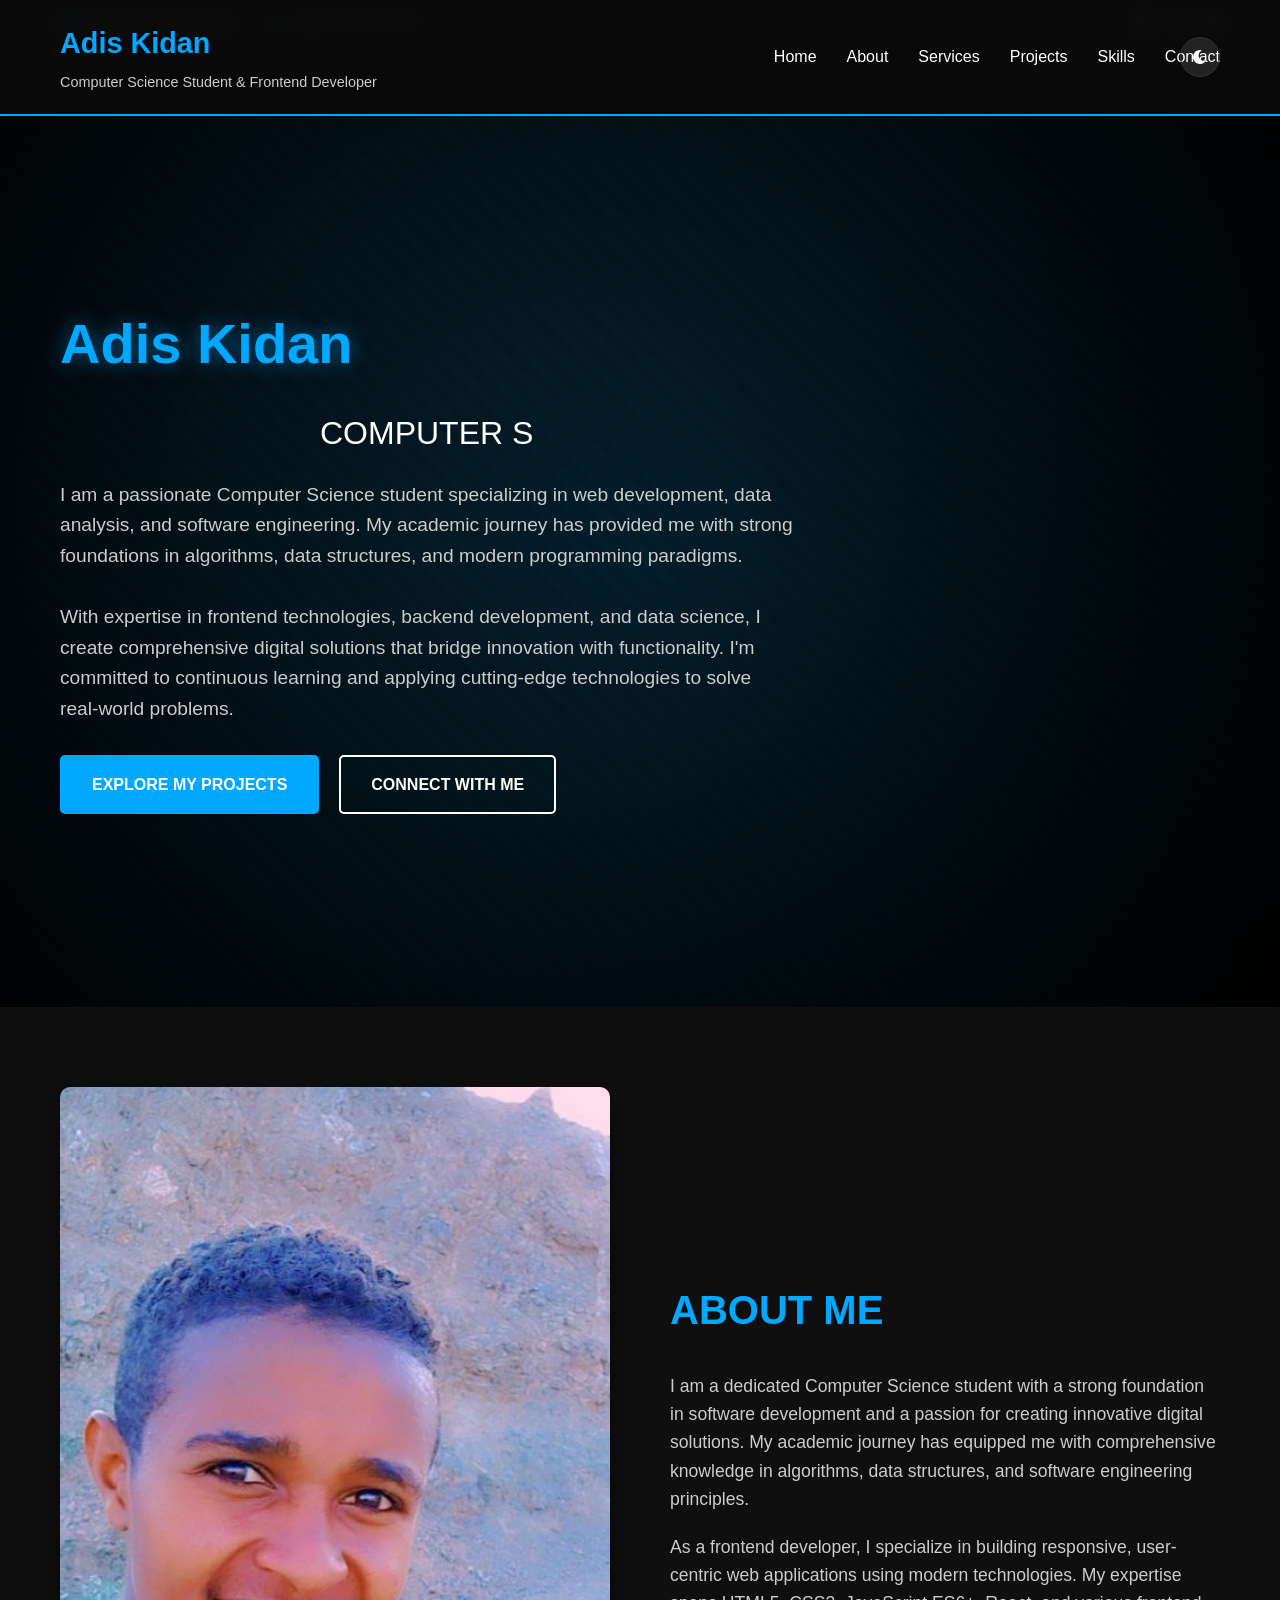
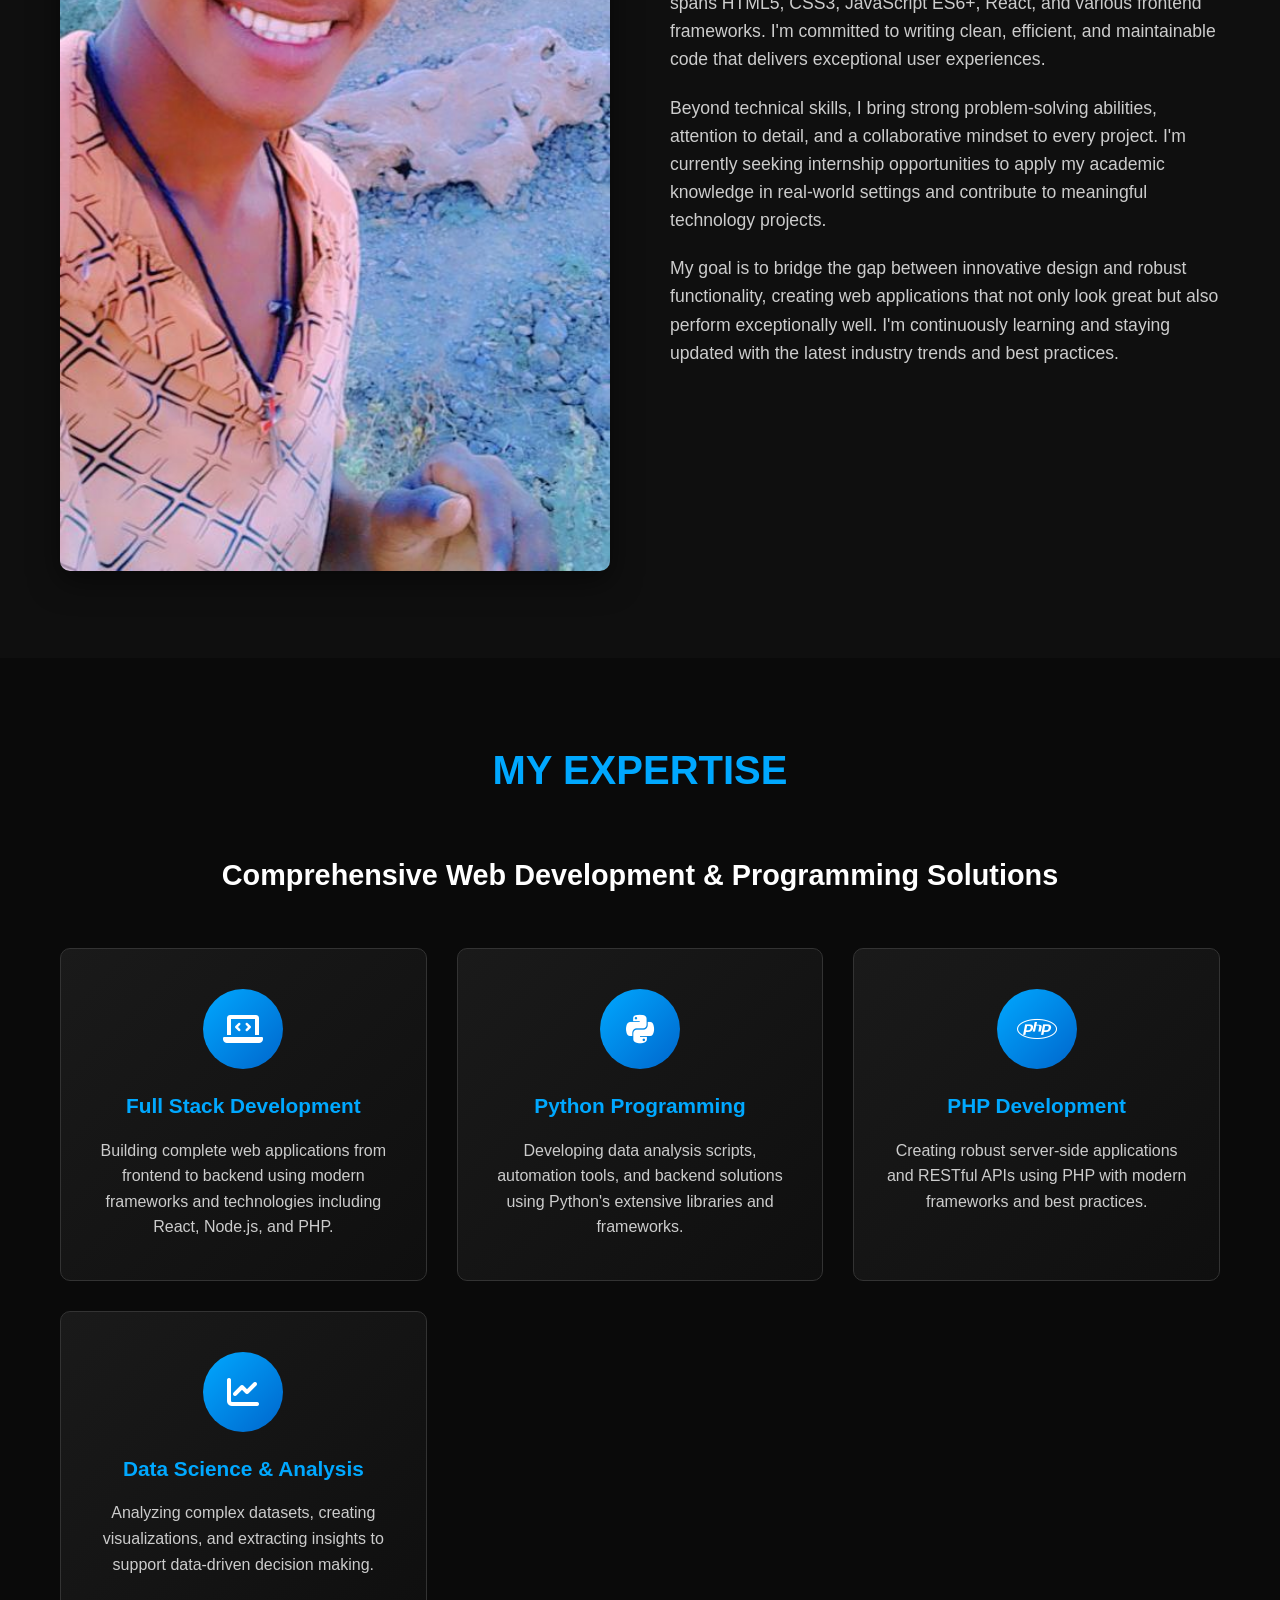
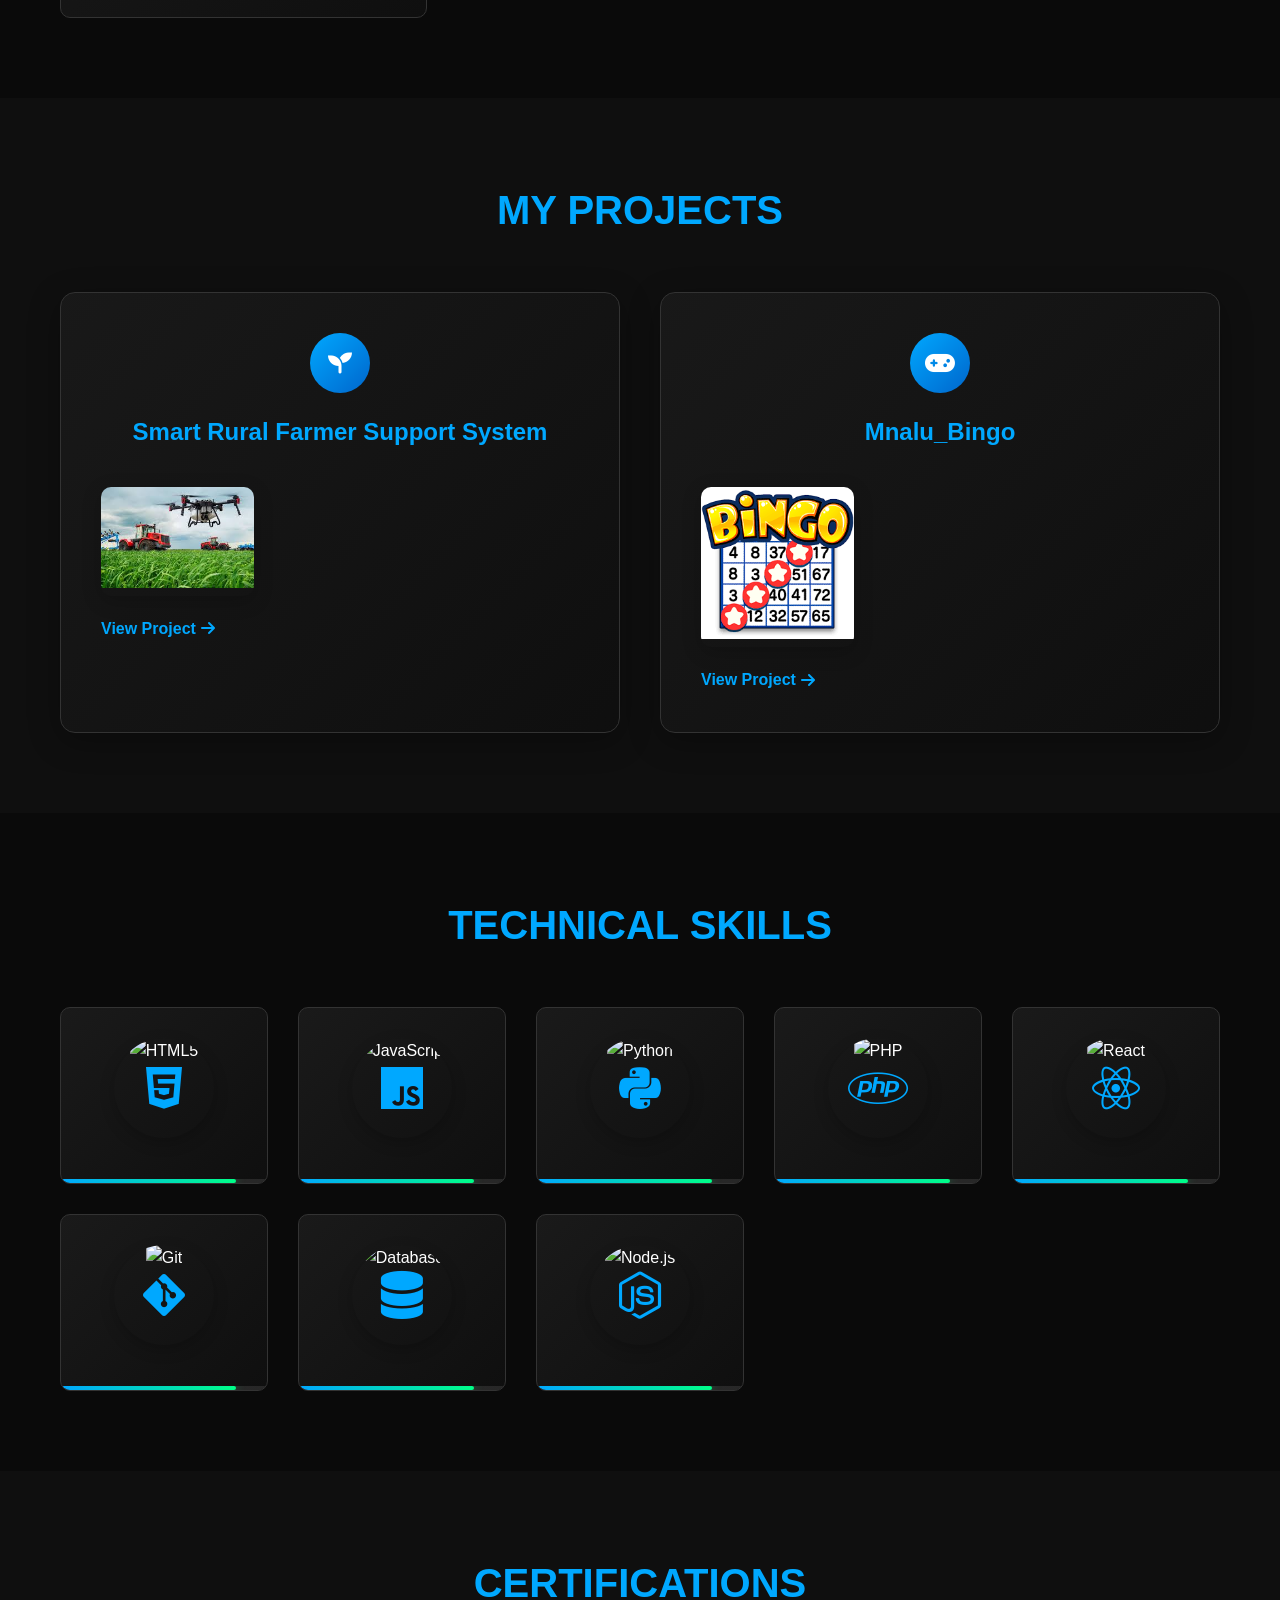
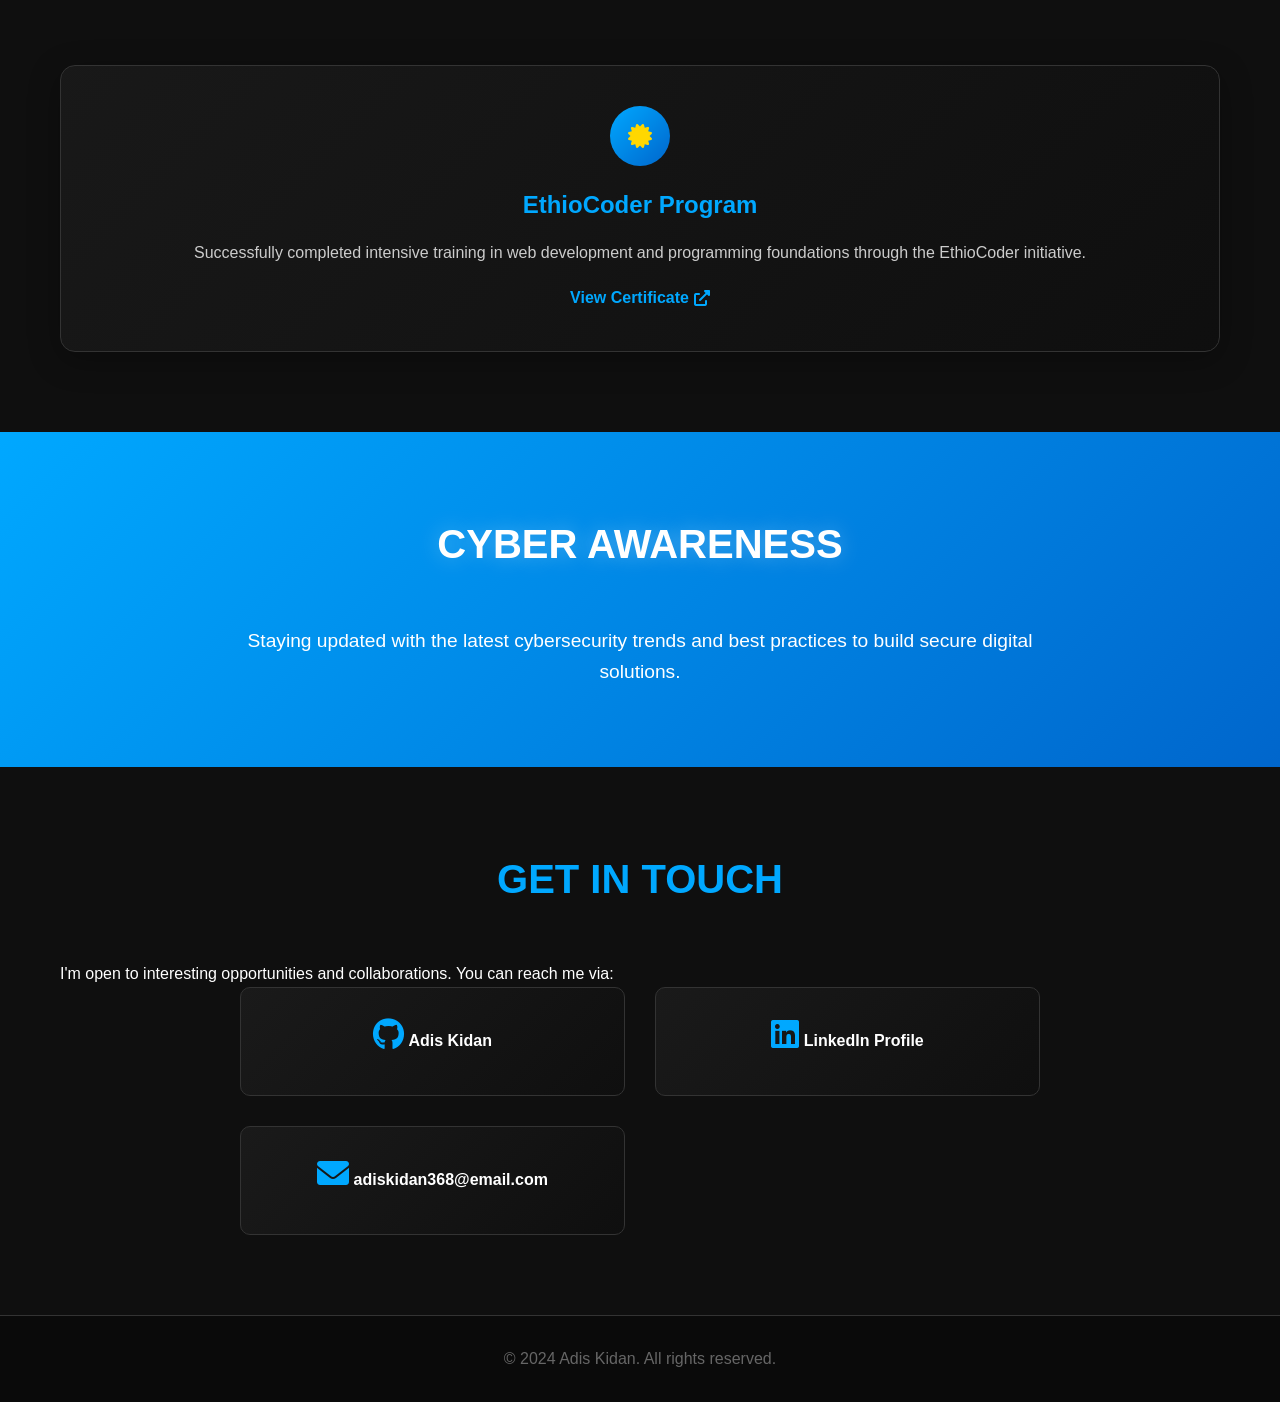
==== commit 05ef4b6d: "Fix HTML structure and add meta tags for better SEO and GitHub Pages deployment" ====
--- a/index.html
+++ b/index.html
@@ -3,9 +3,13 @@
 <head>
     <meta charset="UTF-8">
     <meta name="viewport" content="width=device-width, initial-scale=1.0">
-    <title>Adis Kidan | Portfolio</title>
+    <title>Portfolio - Professional Web Developer</title>
     <link rel="stylesheet" href="style.css">
     <link rel="stylesheet" href="https://cdnjs.cloudflare.com/ajax/libs/font-awesome/6.0.0/css/all.min.css">
+    <link rel="icon" href="data:image/svg+xml,<svg xmlns='http://www.w3.org/2000/svg' viewBox='0 0 100 100'><text y='.9em' font-size='90'>👨‍💻</text></svg>">
+    <meta name="description" content="Professional portfolio showcasing web development projects including Smart Rural Farmer Support System and Mnalu_Bingo interactive game">
+    <meta name="keywords" content="portfolio, web developer, projects, HTML, CSS, JavaScript, responsive design">
+    <meta name="author" content="Adiskidan">
     <script src="script.js" defer></script>
 </head>
 <body>
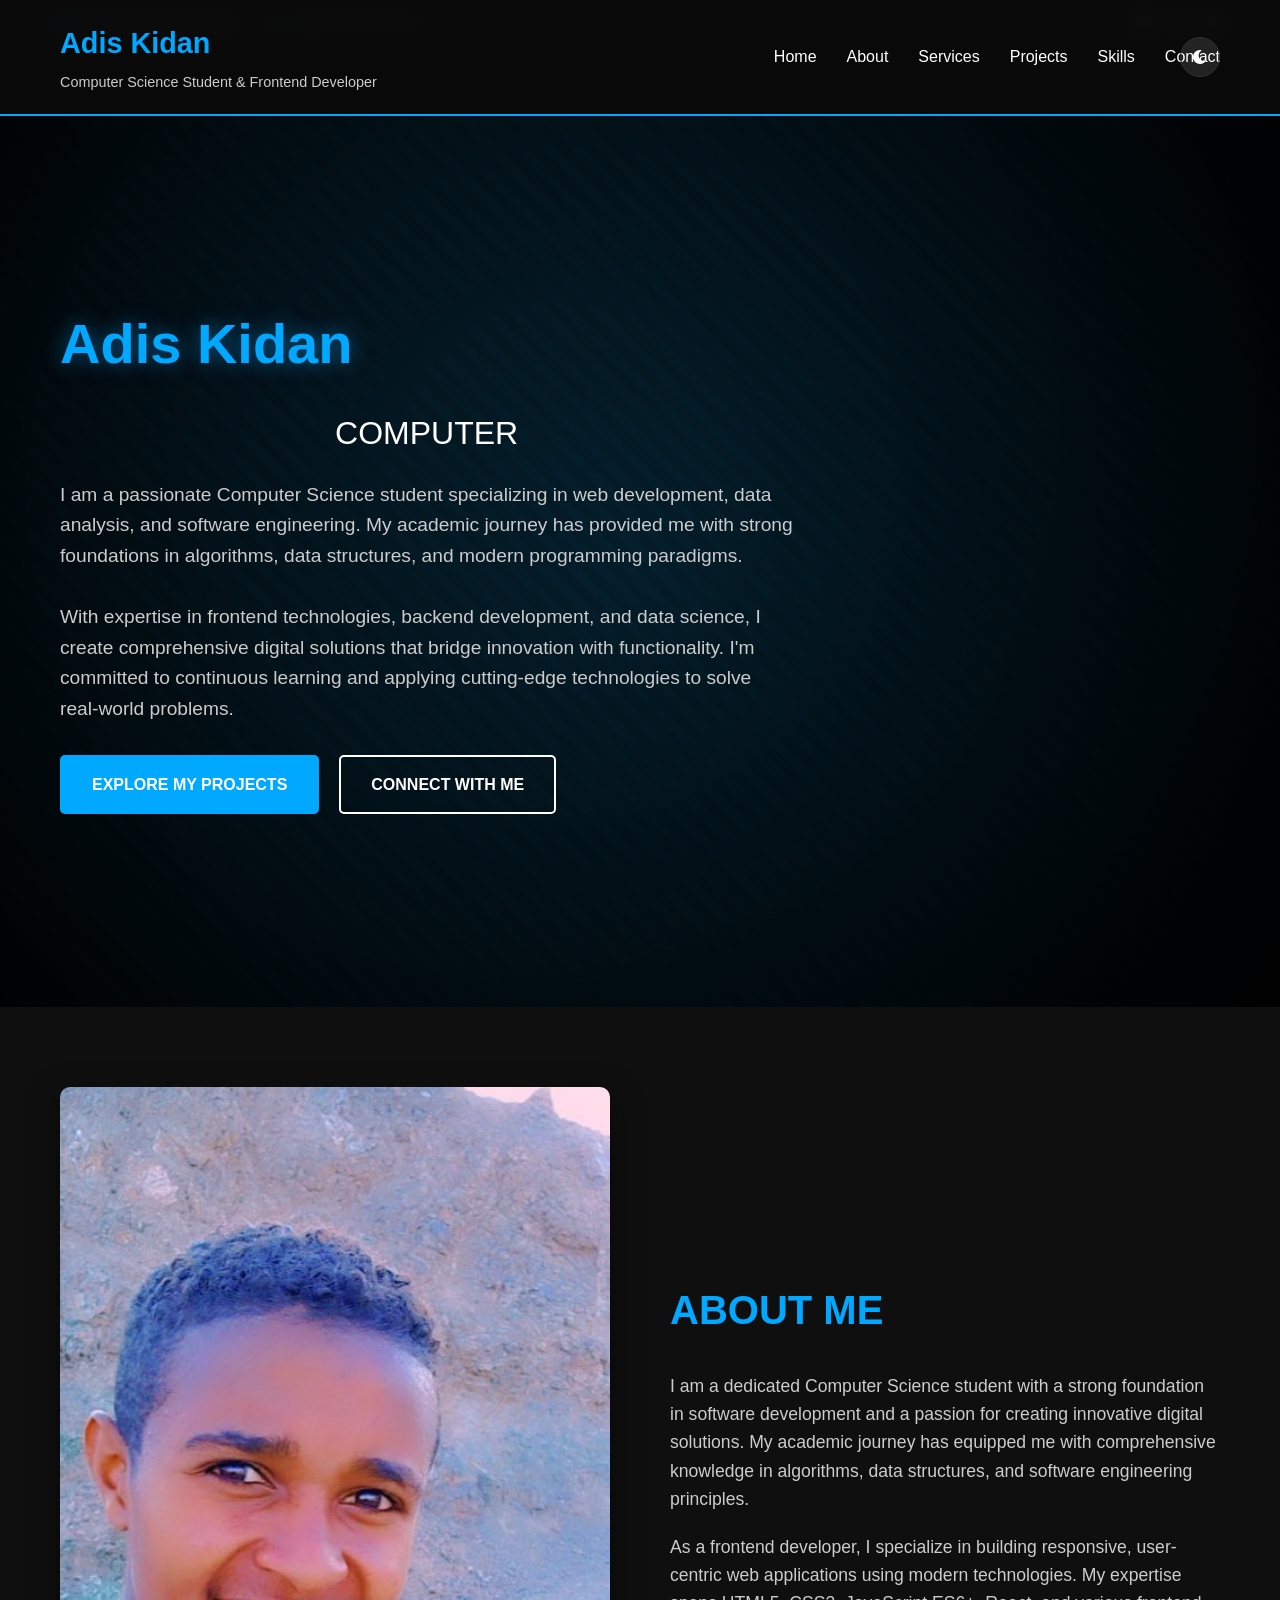
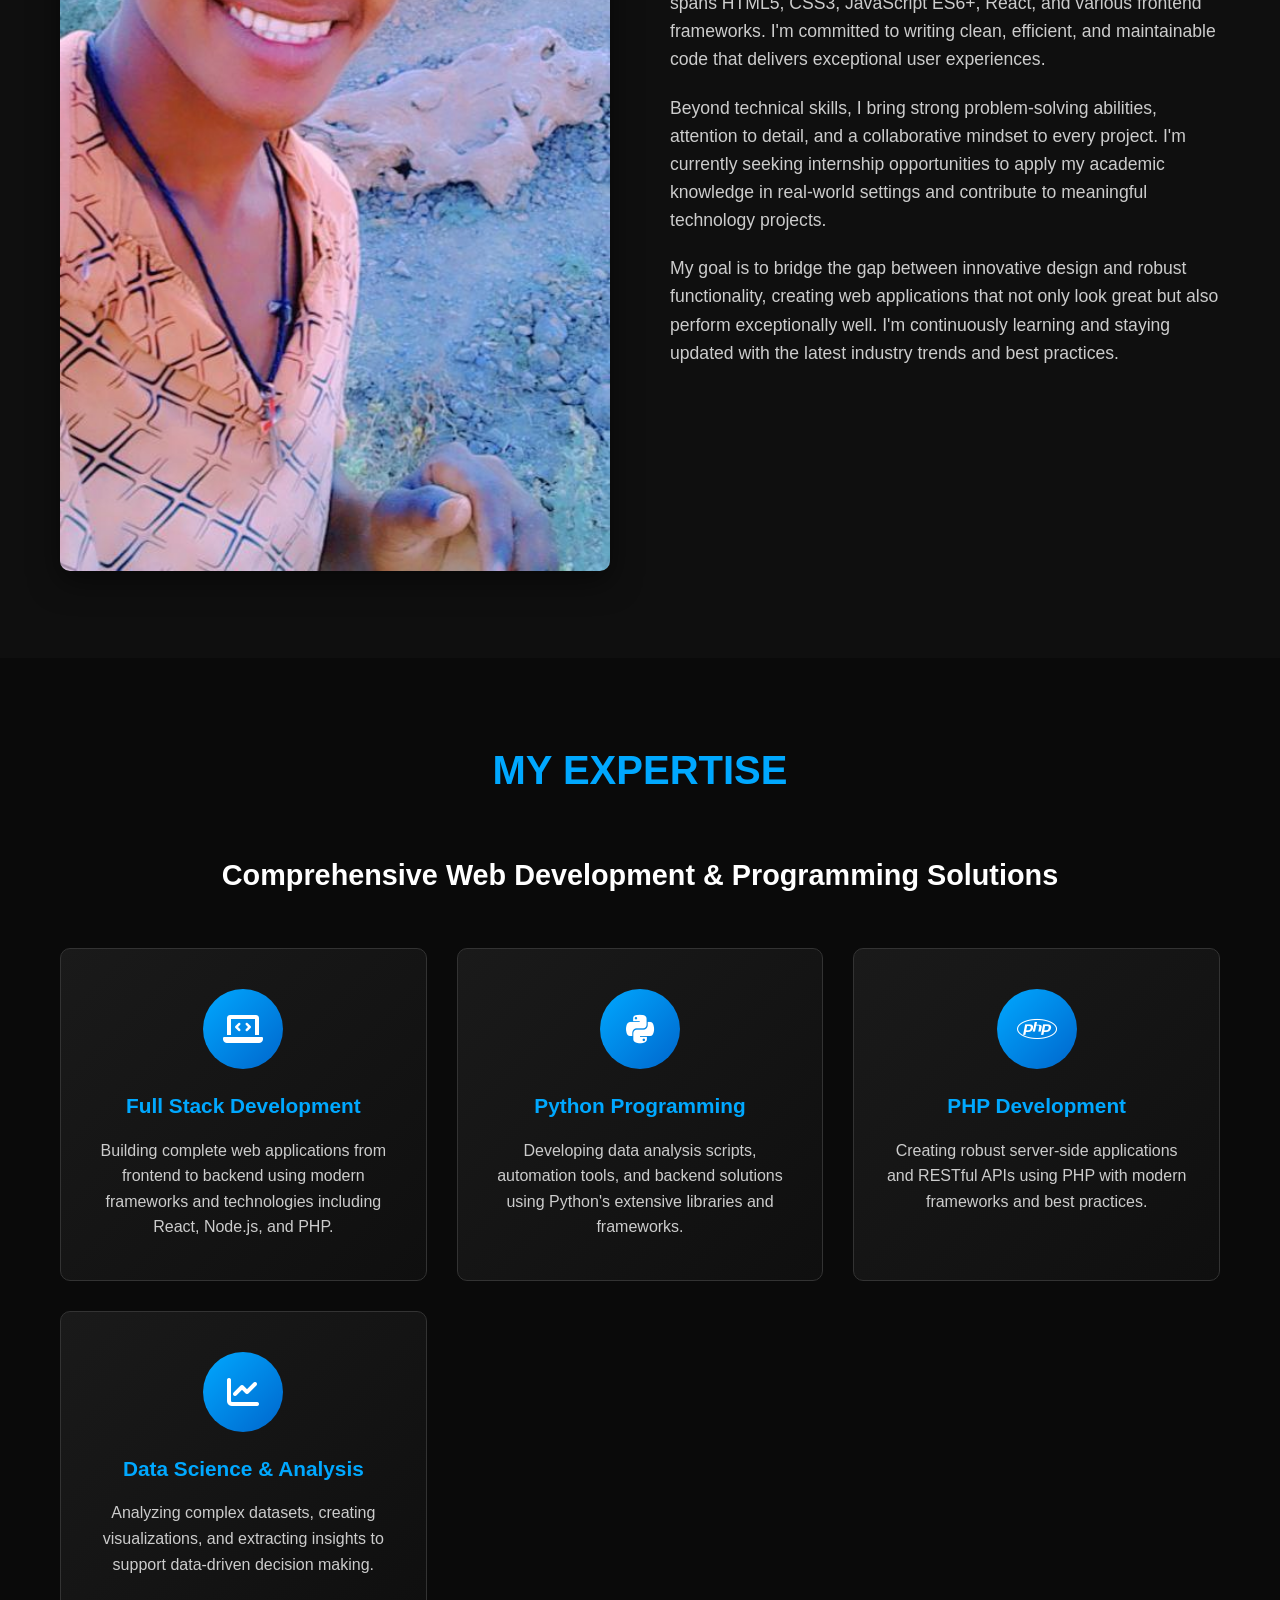
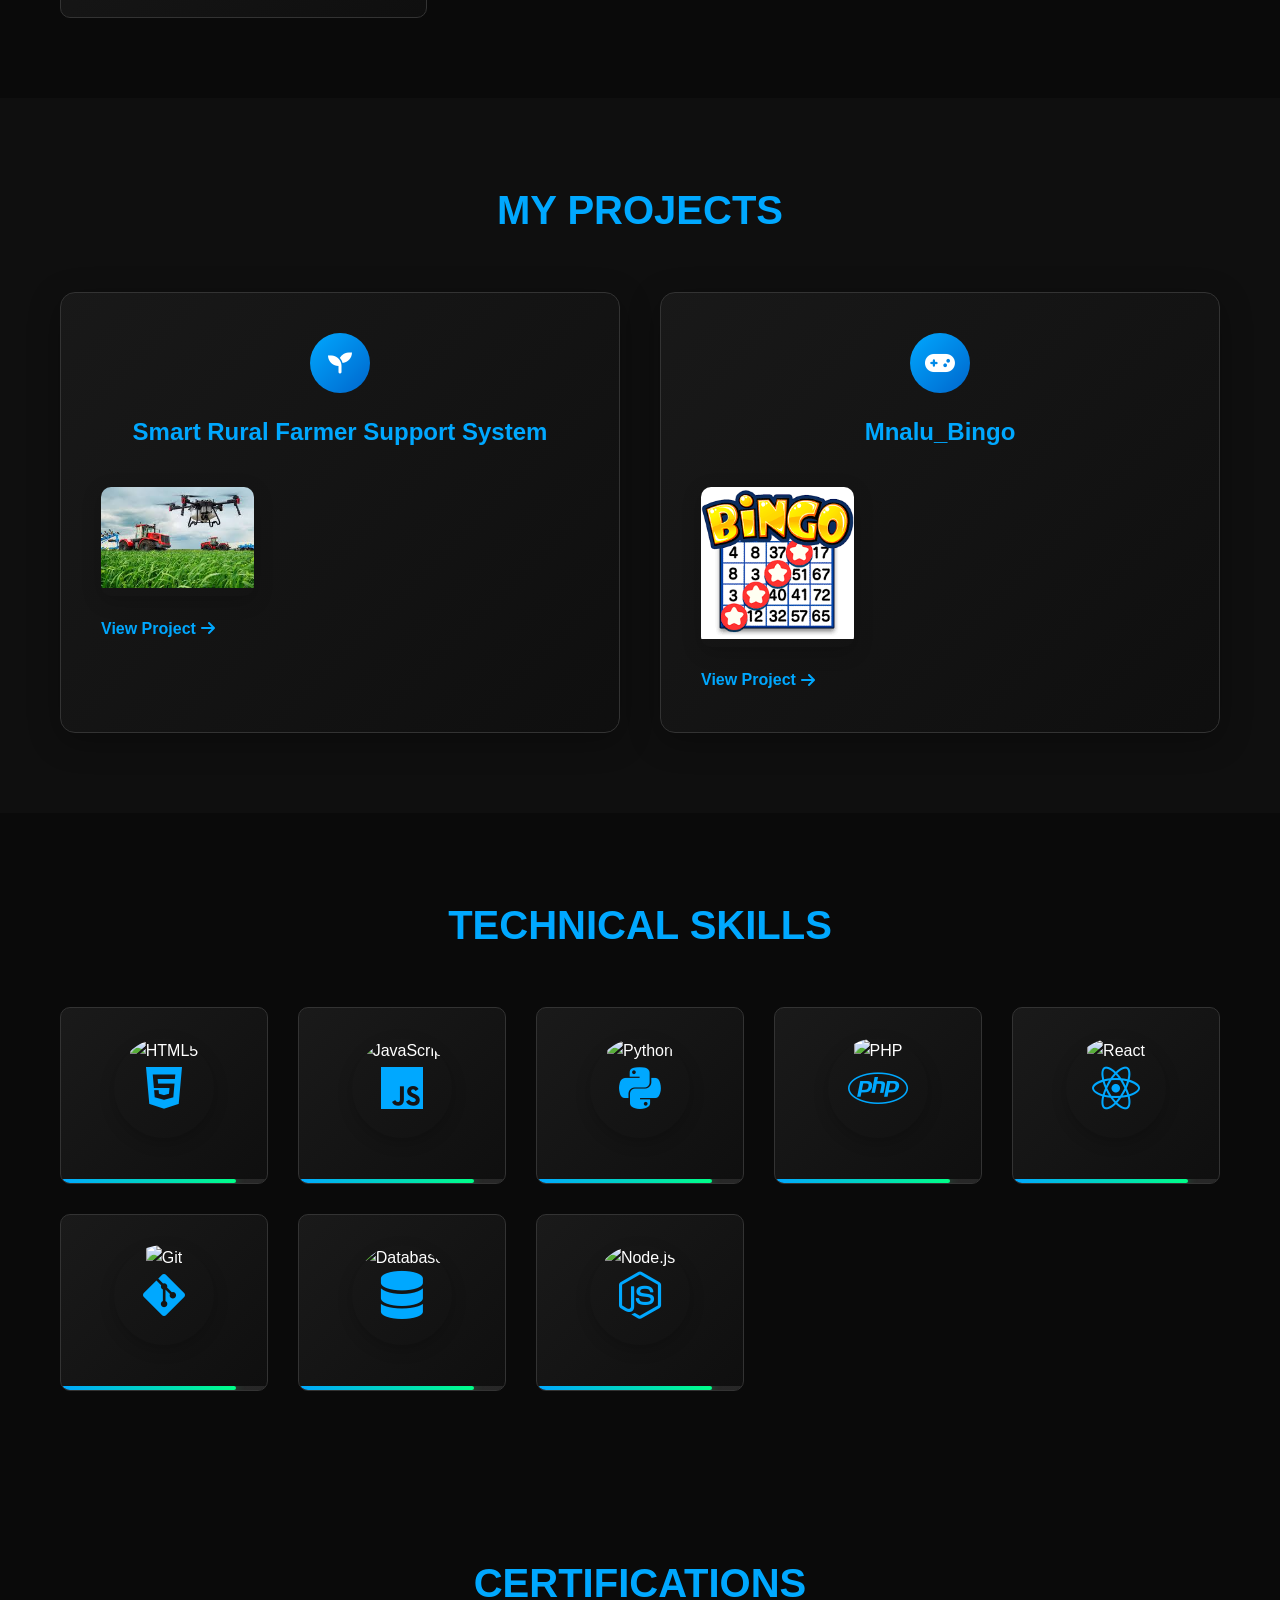
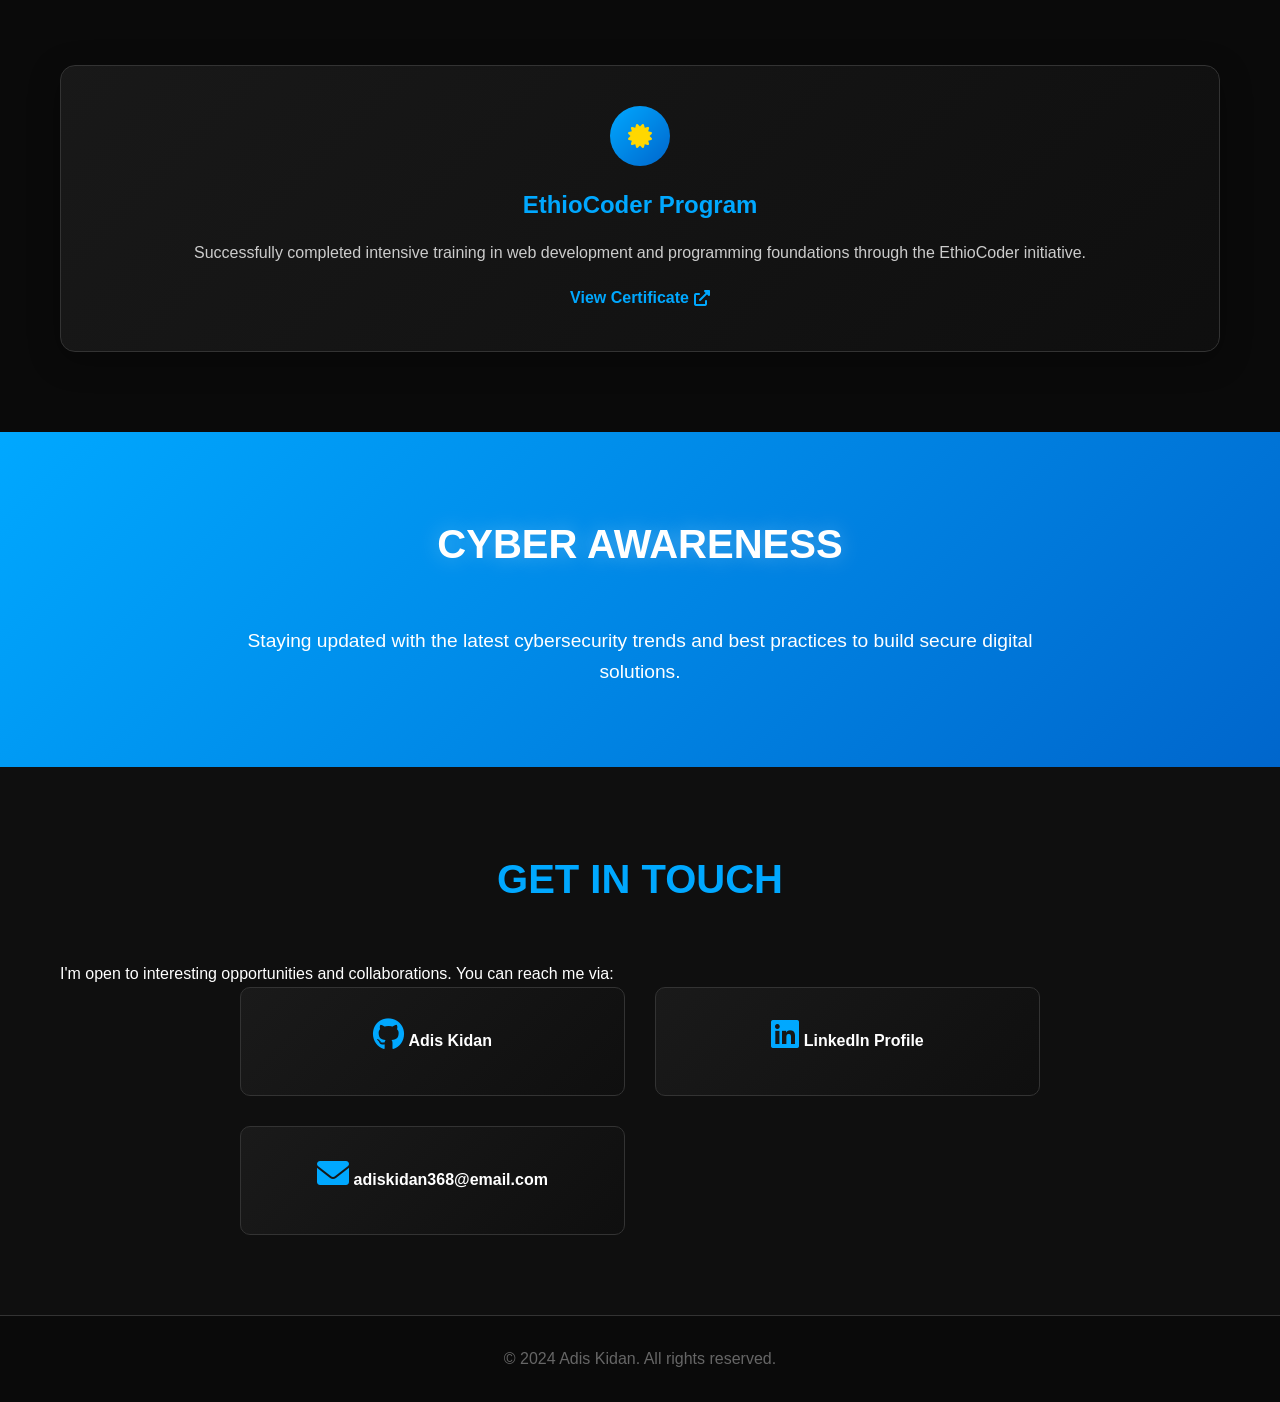
==== commit d3ea8186: "Fix HTML errors in certifications and cyber awareness sections" ====
--- a/index.html
+++ b/index.html
@@ -231,7 +231,7 @@
         </div>
     </section>
     <!-- Certifications Section -->
-<section id="certifications" class="skills-section" style="background-color: #0f0f0f;">
+<section id="certifications" class="skills-section">
     <div class="container">
         <h2>Certifications</h2>
         <div class="project-list">
@@ -241,7 +241,6 @@
                 </div>
                 <h3>EthioCoder Program</h3>
                 <p>Successfully completed intensive training in web development and programming foundations through the EthioCoder initiative.</p>
-                <!-- ሰርተፍኬቱን በምስል ወይም በሊንክ እዚህ ጋር ማያያዝ ትችላለህ -->
                 <a href="Programing Fundamental.pdf" target="_blank" class="project-link">View Certificate <i class="fas fa-external-link-alt"></i></a>
             </div>
         </div>
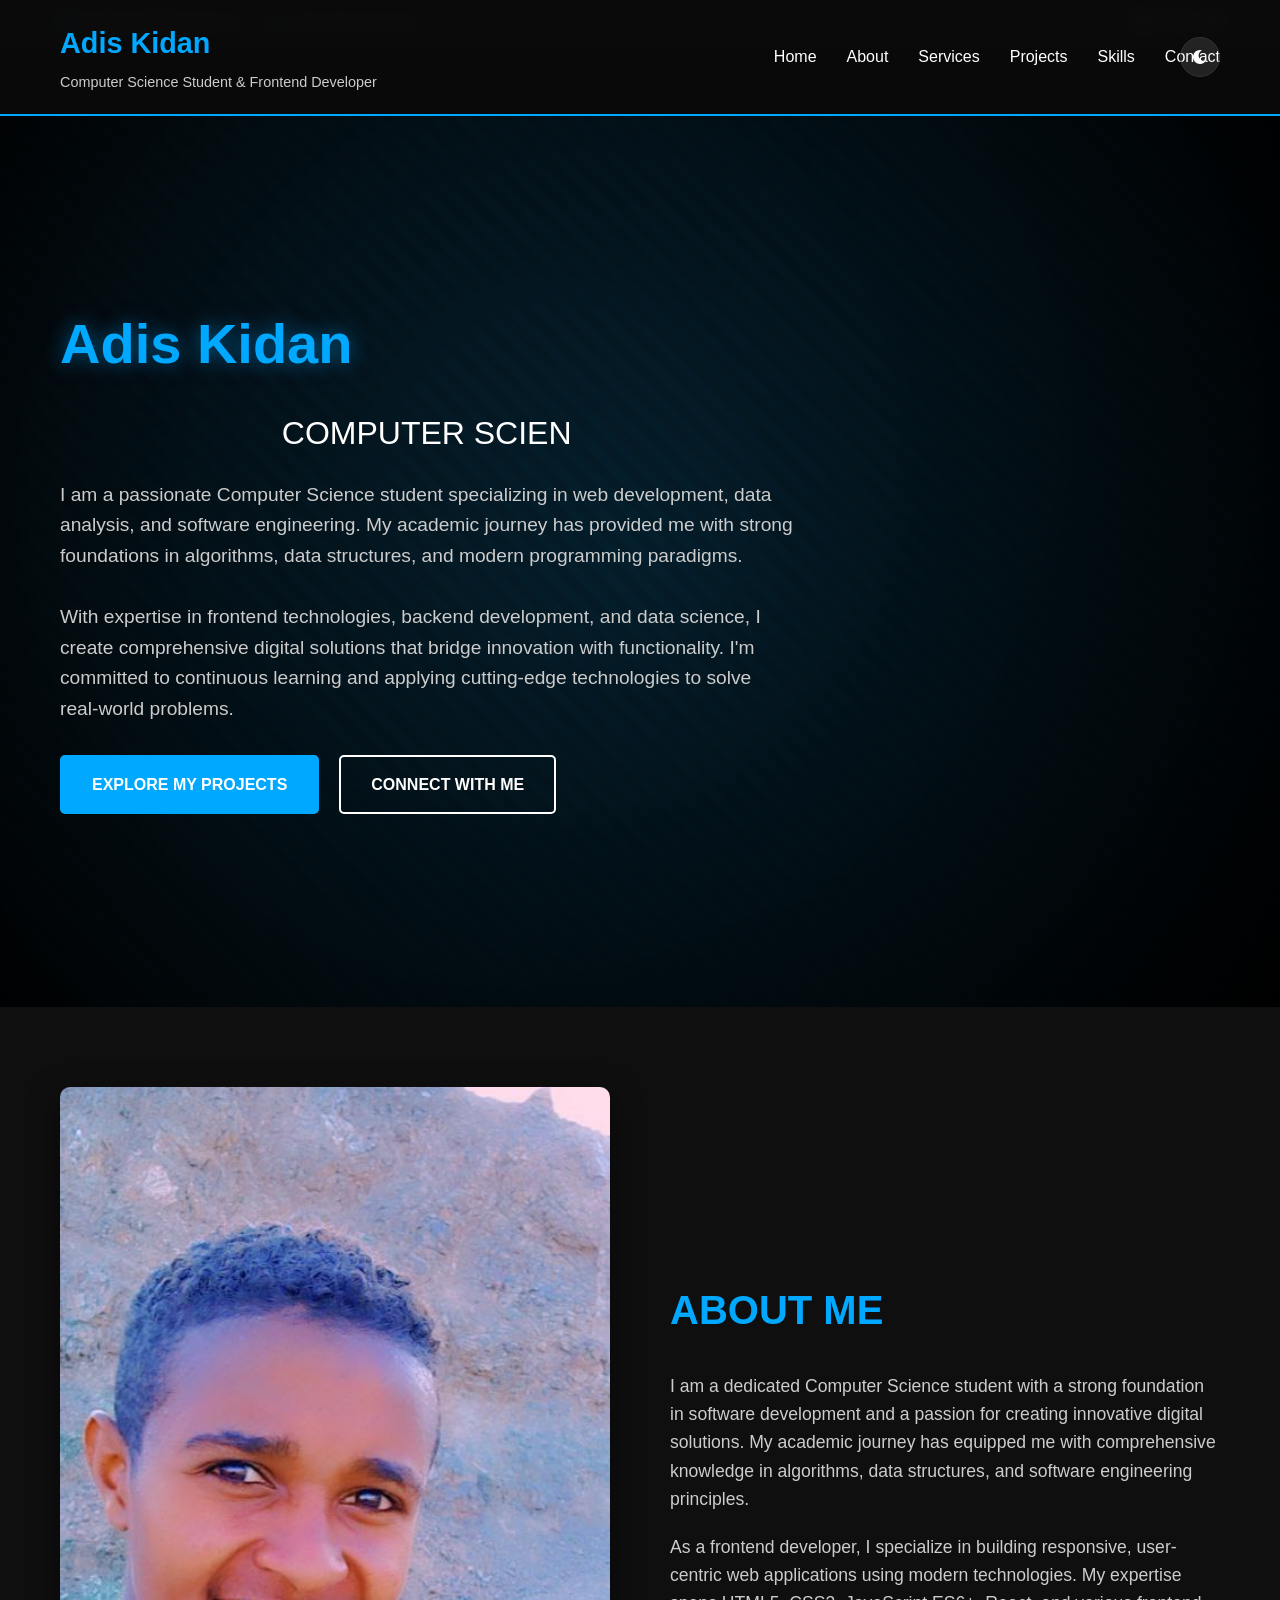
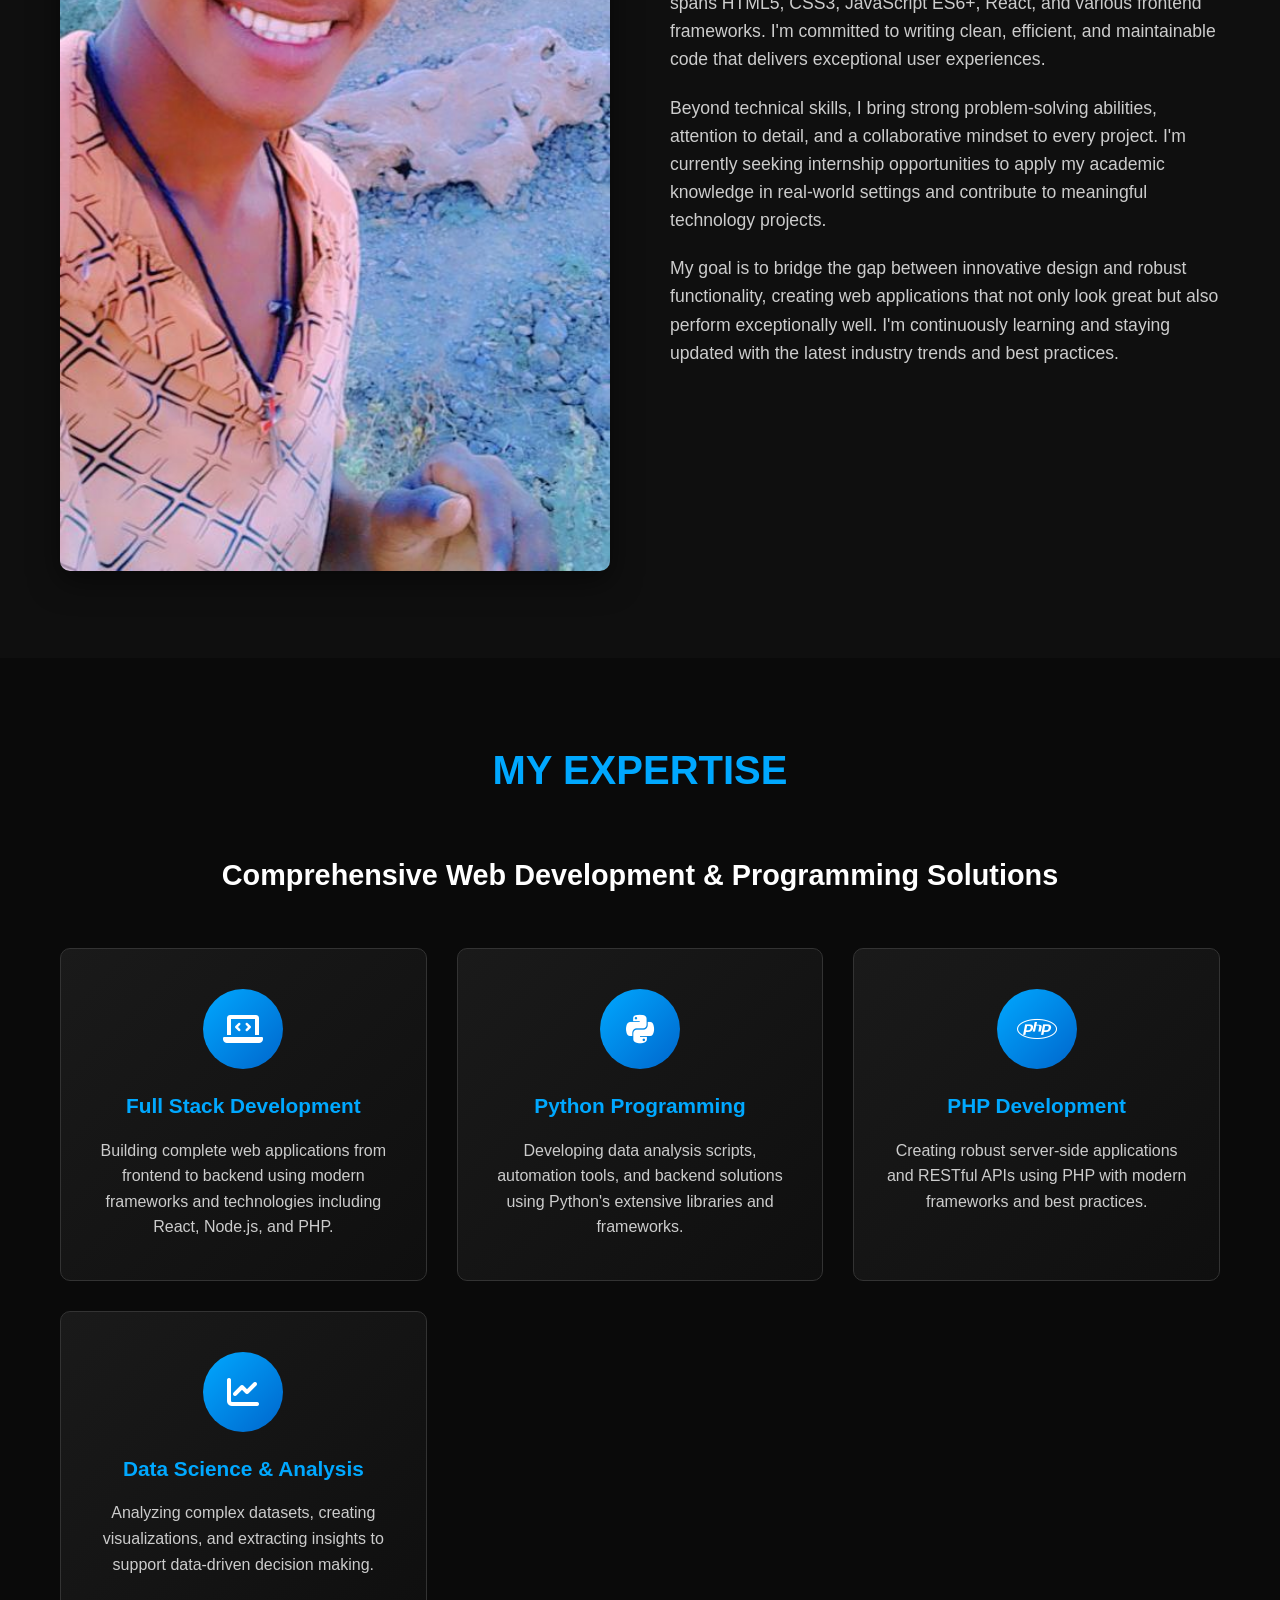
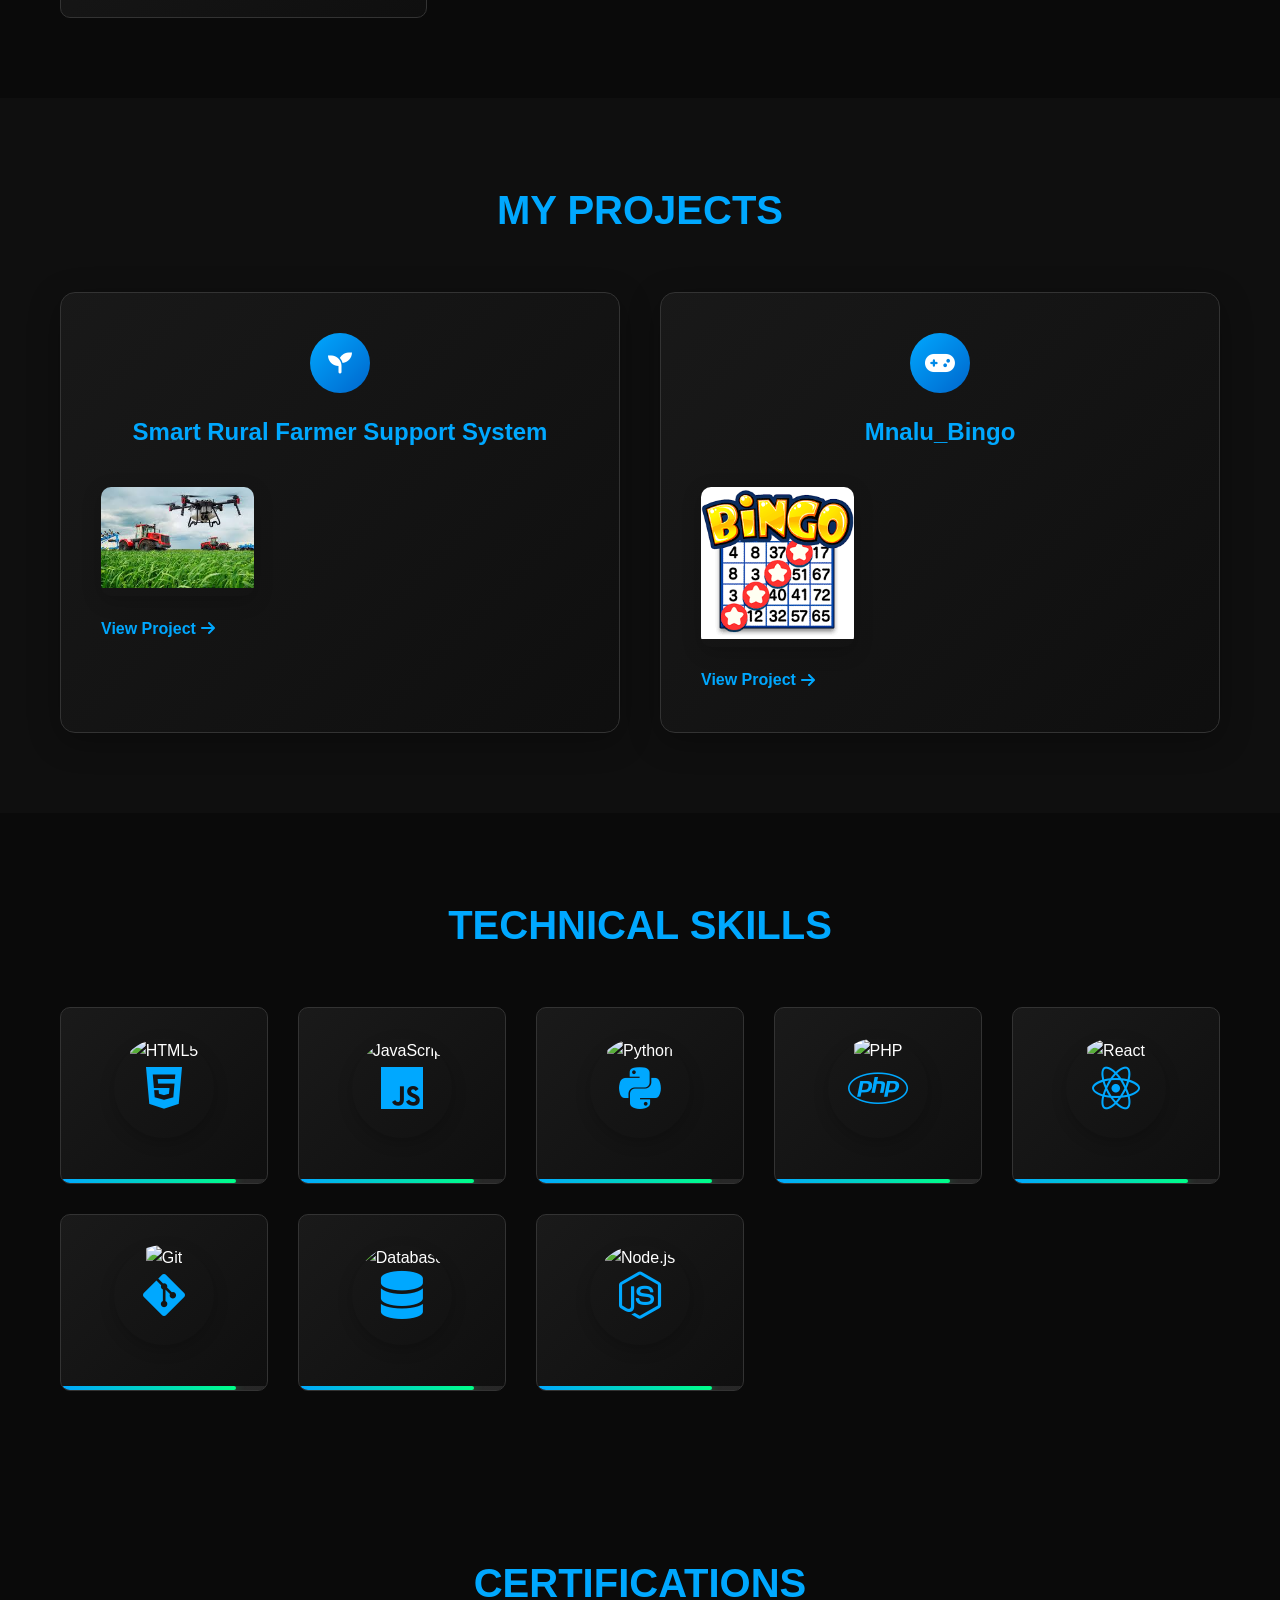
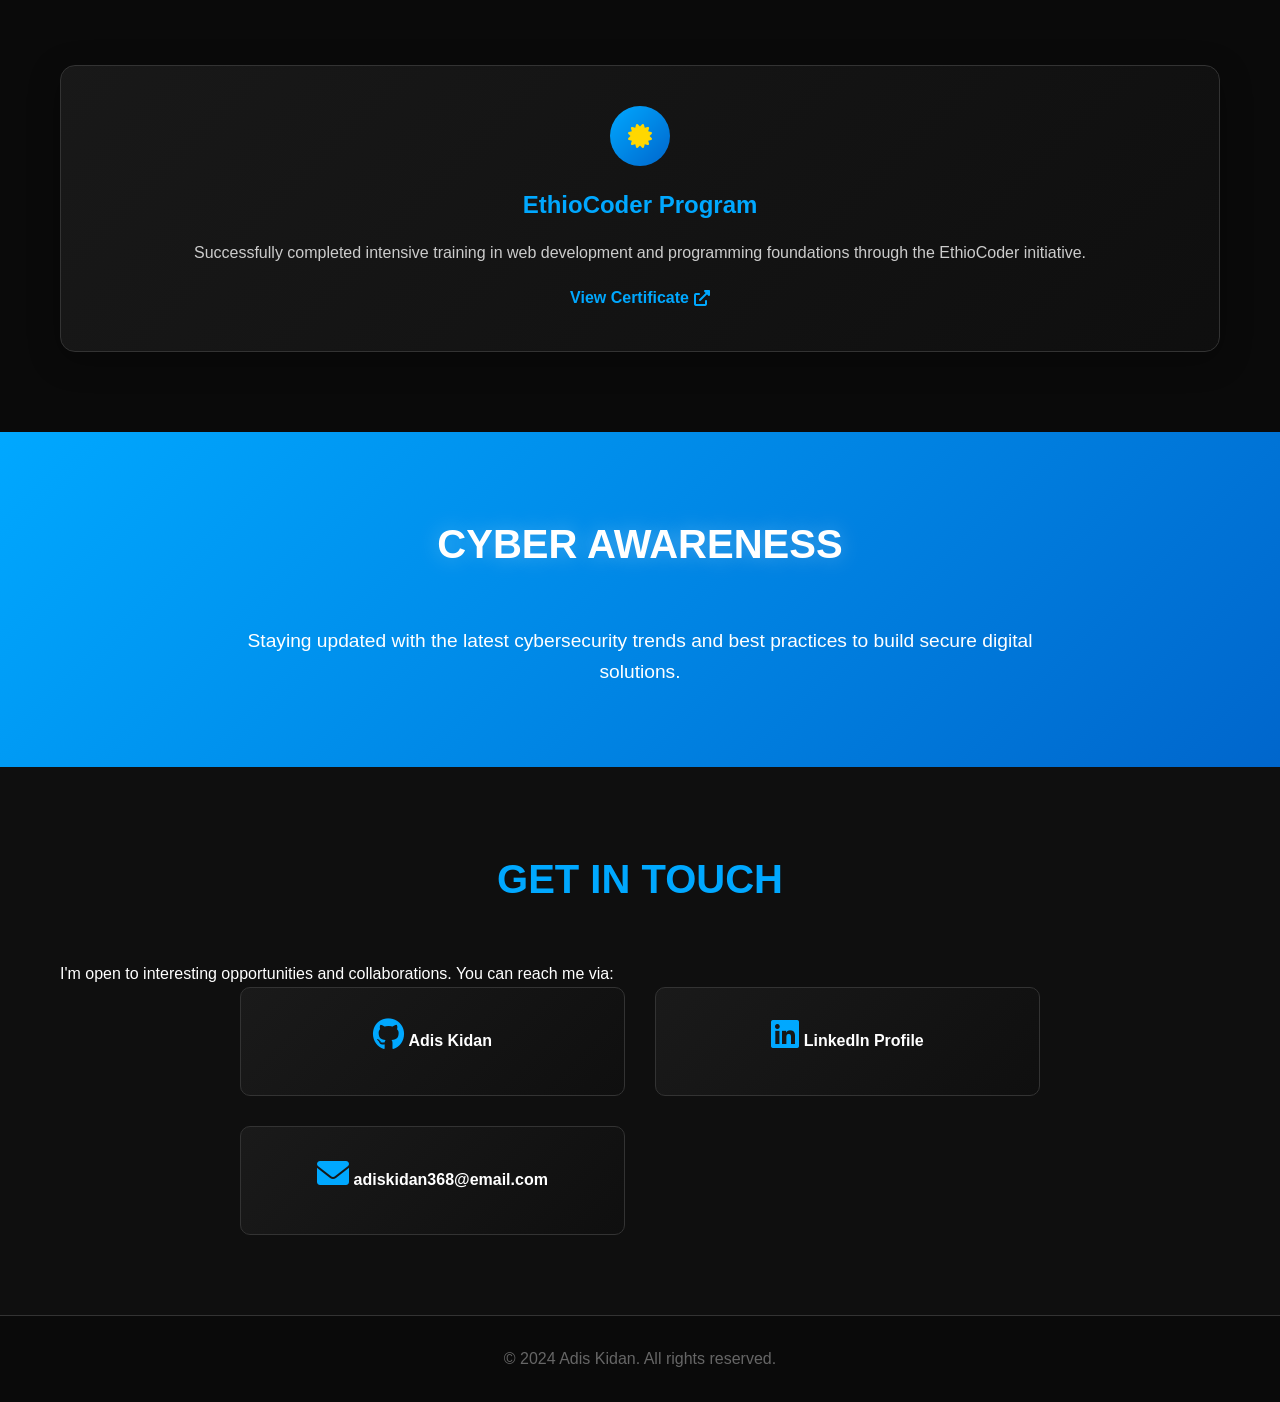
==== commit 1f6f401c: "Fix contact section links and add target='_blank' attributes" ====
--- a/index.html
+++ b/index.html
@@ -263,15 +263,15 @@
             <div class="contact-grid">
                 <div class="contact-item">
                     <i class="fab fa-github"></i>
-                    <a href="https://github.com/AdisKidan">Adis Kidan</a>
+                    <a href="https://github.com/adiskidan" target="_blank">Adis Kidan</a>
                 </div>
                 <div class="contact-item">
                     <i class="fab fa-linkedin"></i>
-                    <a href="https://www.linkedin.com/in/adis-kidan-50b0333a0/?trk=li_LOL_SPIN_global_careers_jobsgtm_otw3_acq_Nov2020_spinv4">LinkedIn Profile</a>
+                    <a href="https://www.linkedin.com/in/adis-kidan-50b0333a0" target="_blank">LinkedIn Profile</a>
                 </div>
                 <div class="contact-item">
                     <i class="fas fa-envelope"></i>
-                    <a href="mailto:adiskidan368@email.com">adiskidan368@email.com</a>
+                    <a href="mailto:adiskidan368@email.com" target="_blank">adiskidan368@email.com</a>
                 </div>
             </div>
         </div>
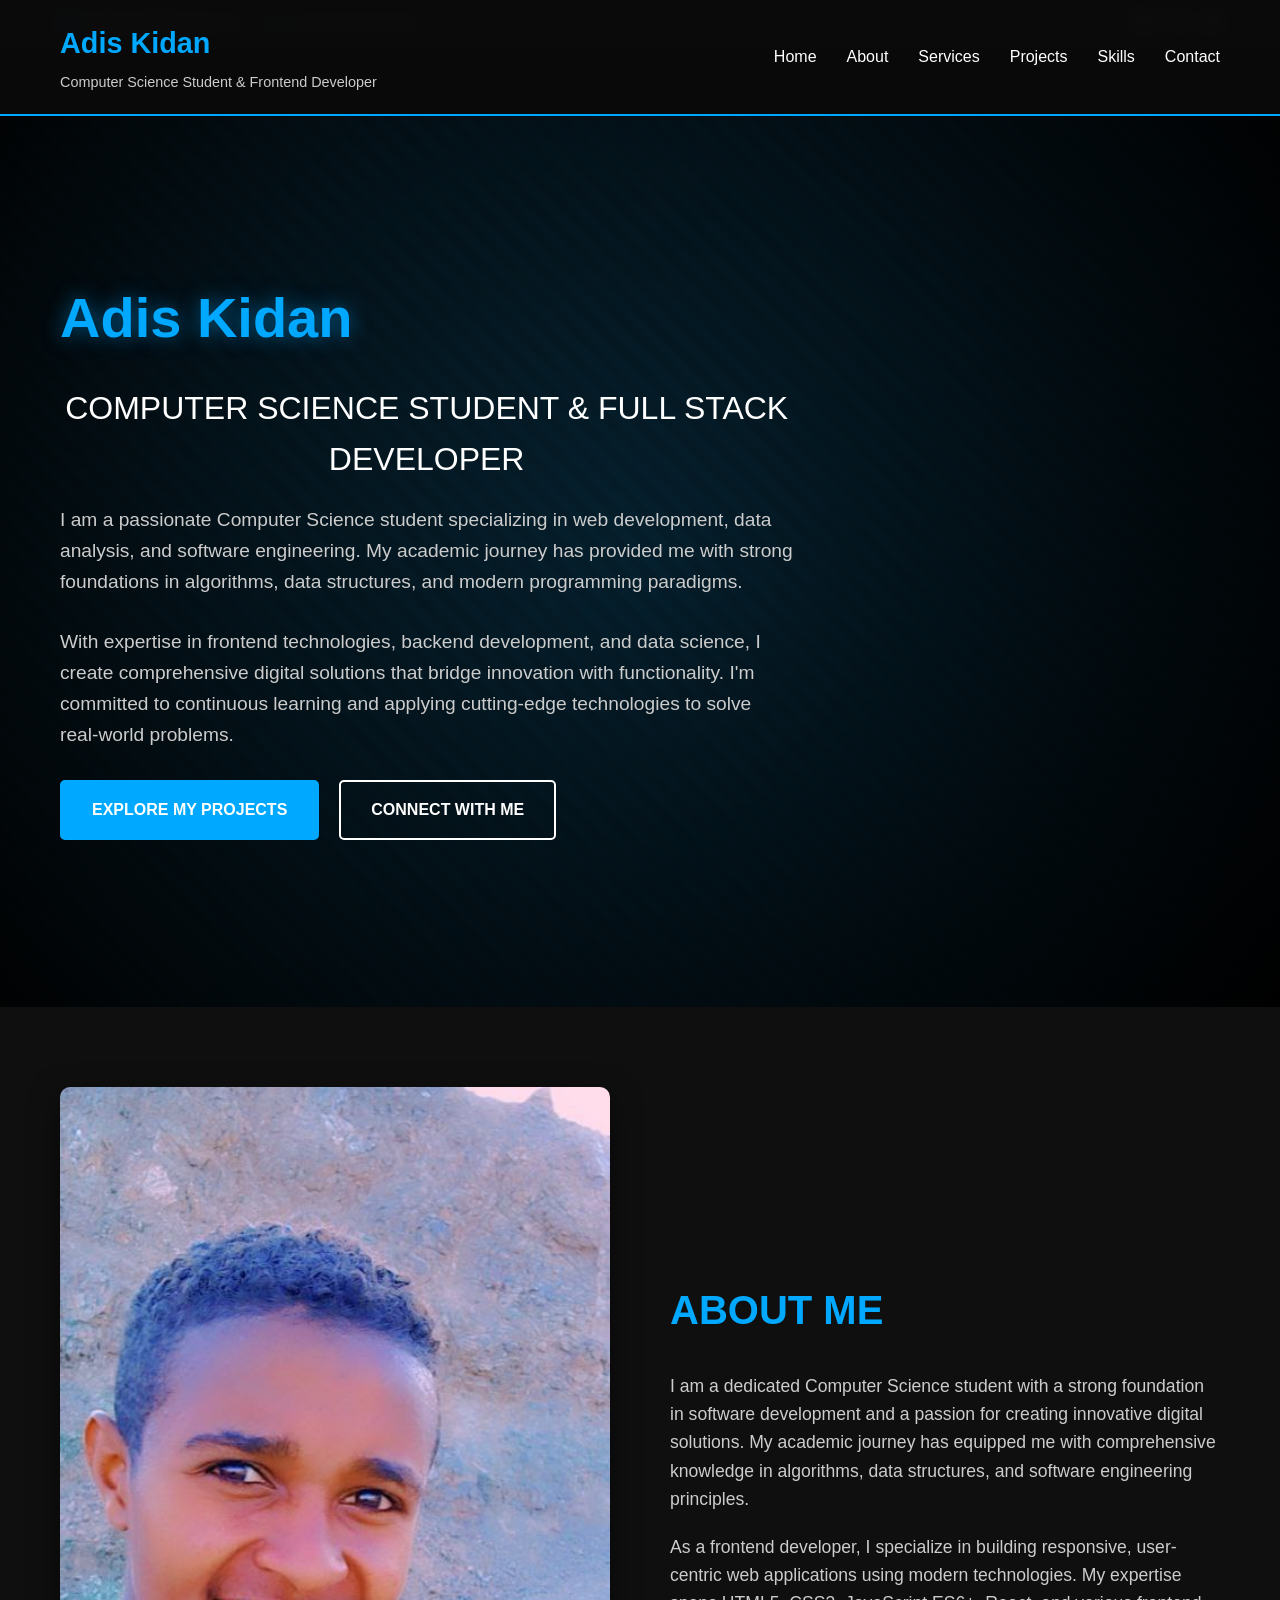
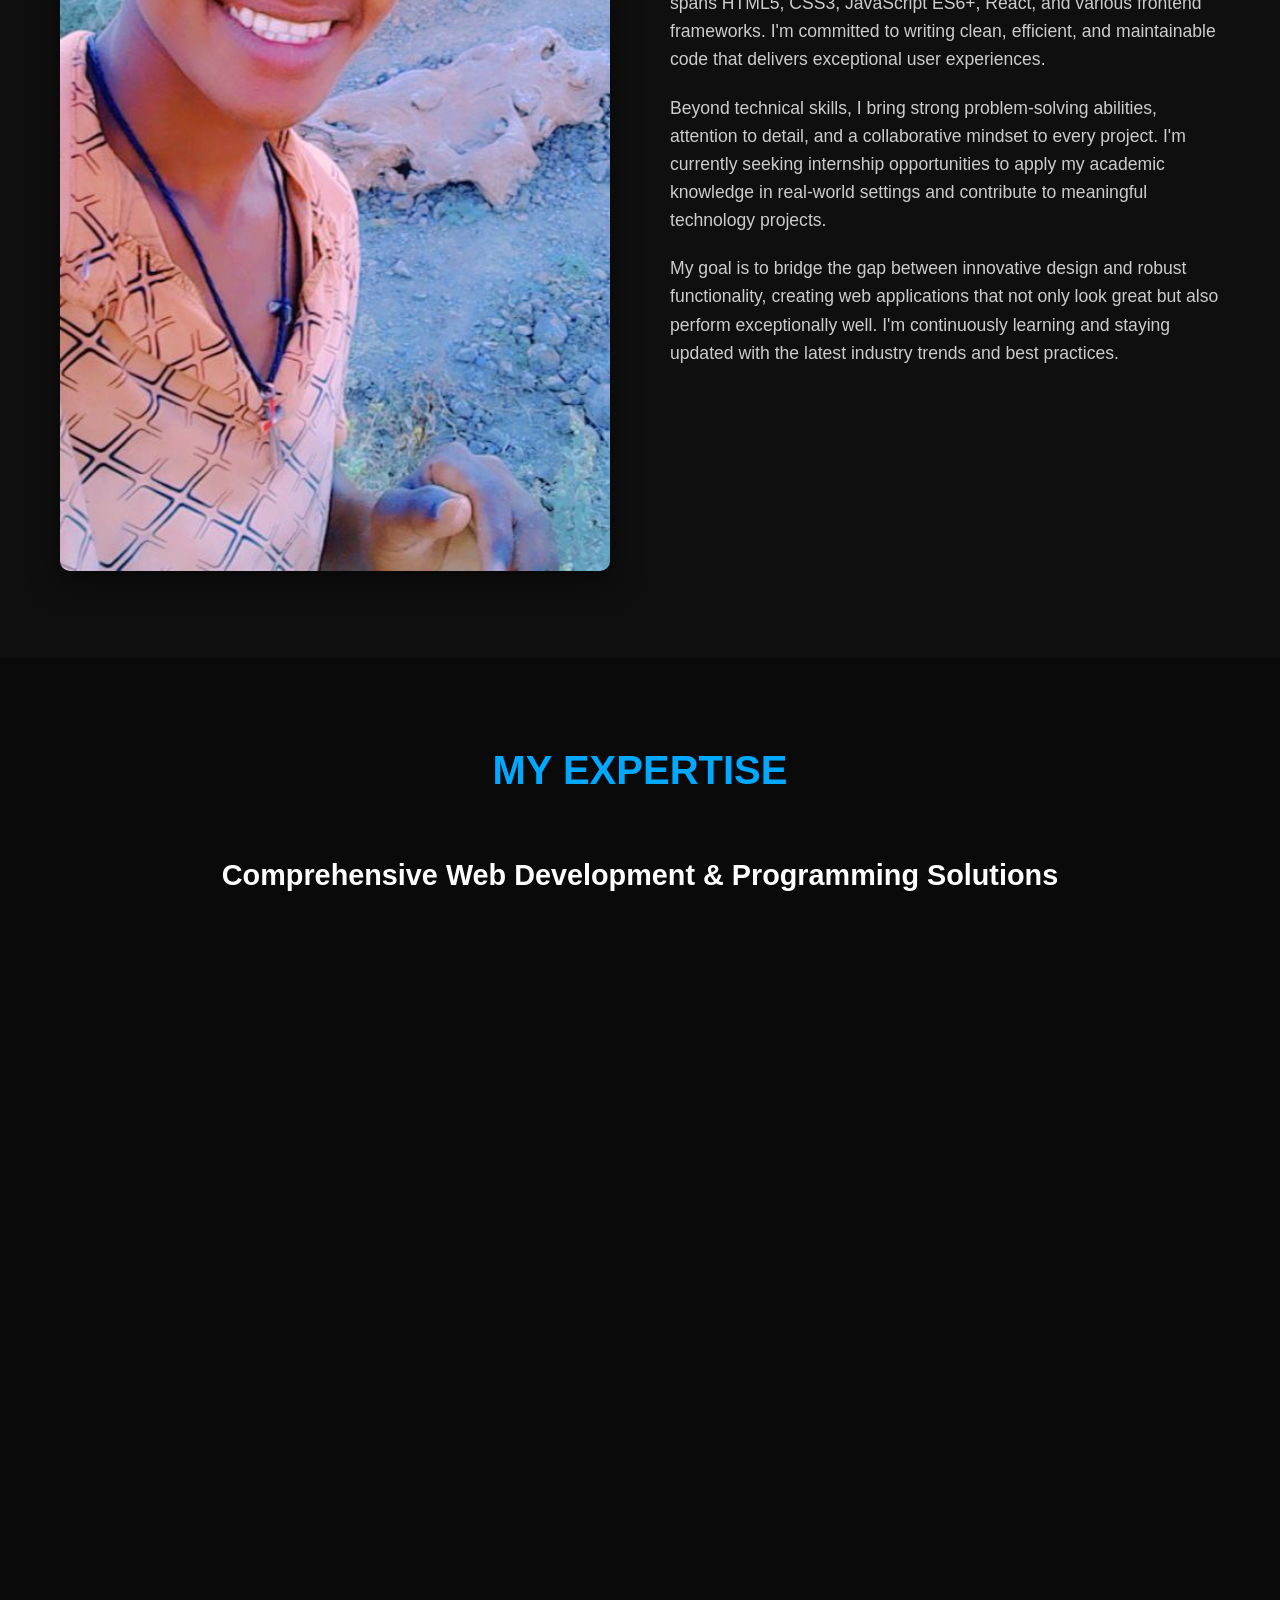
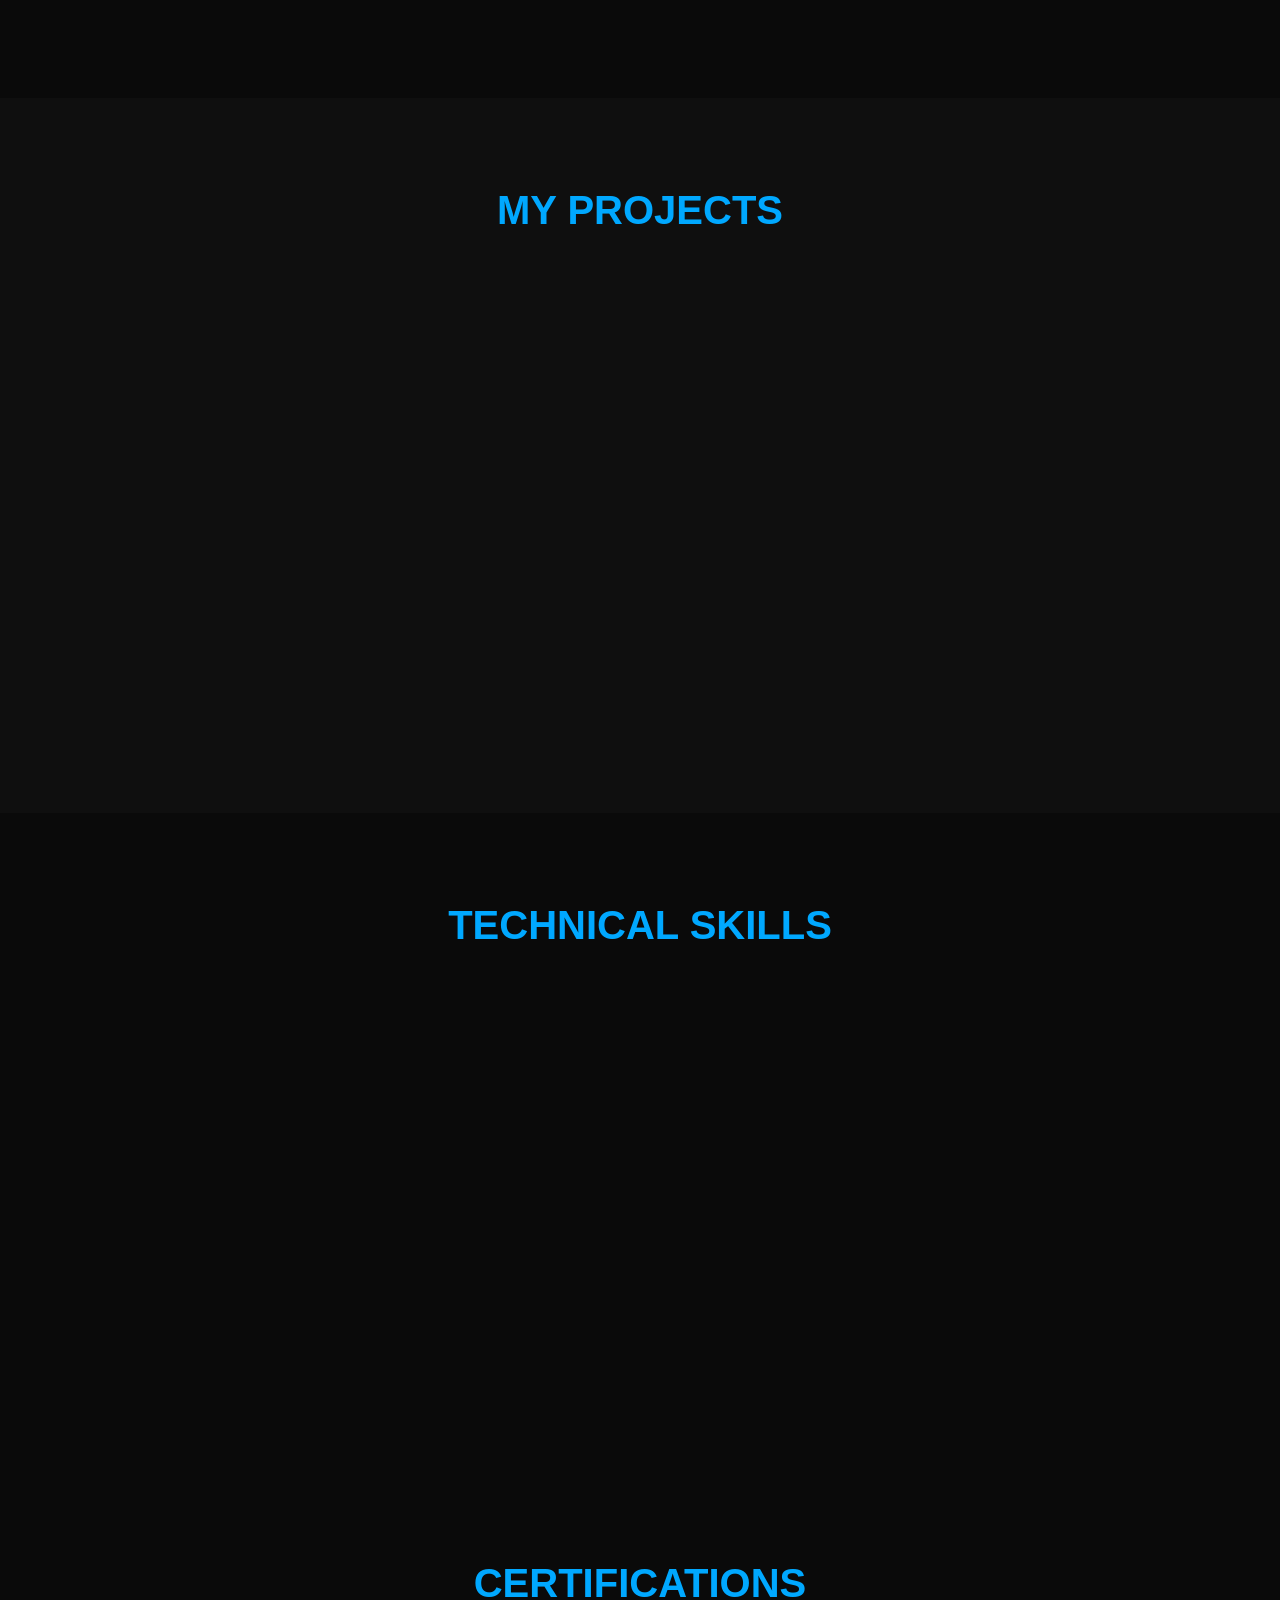
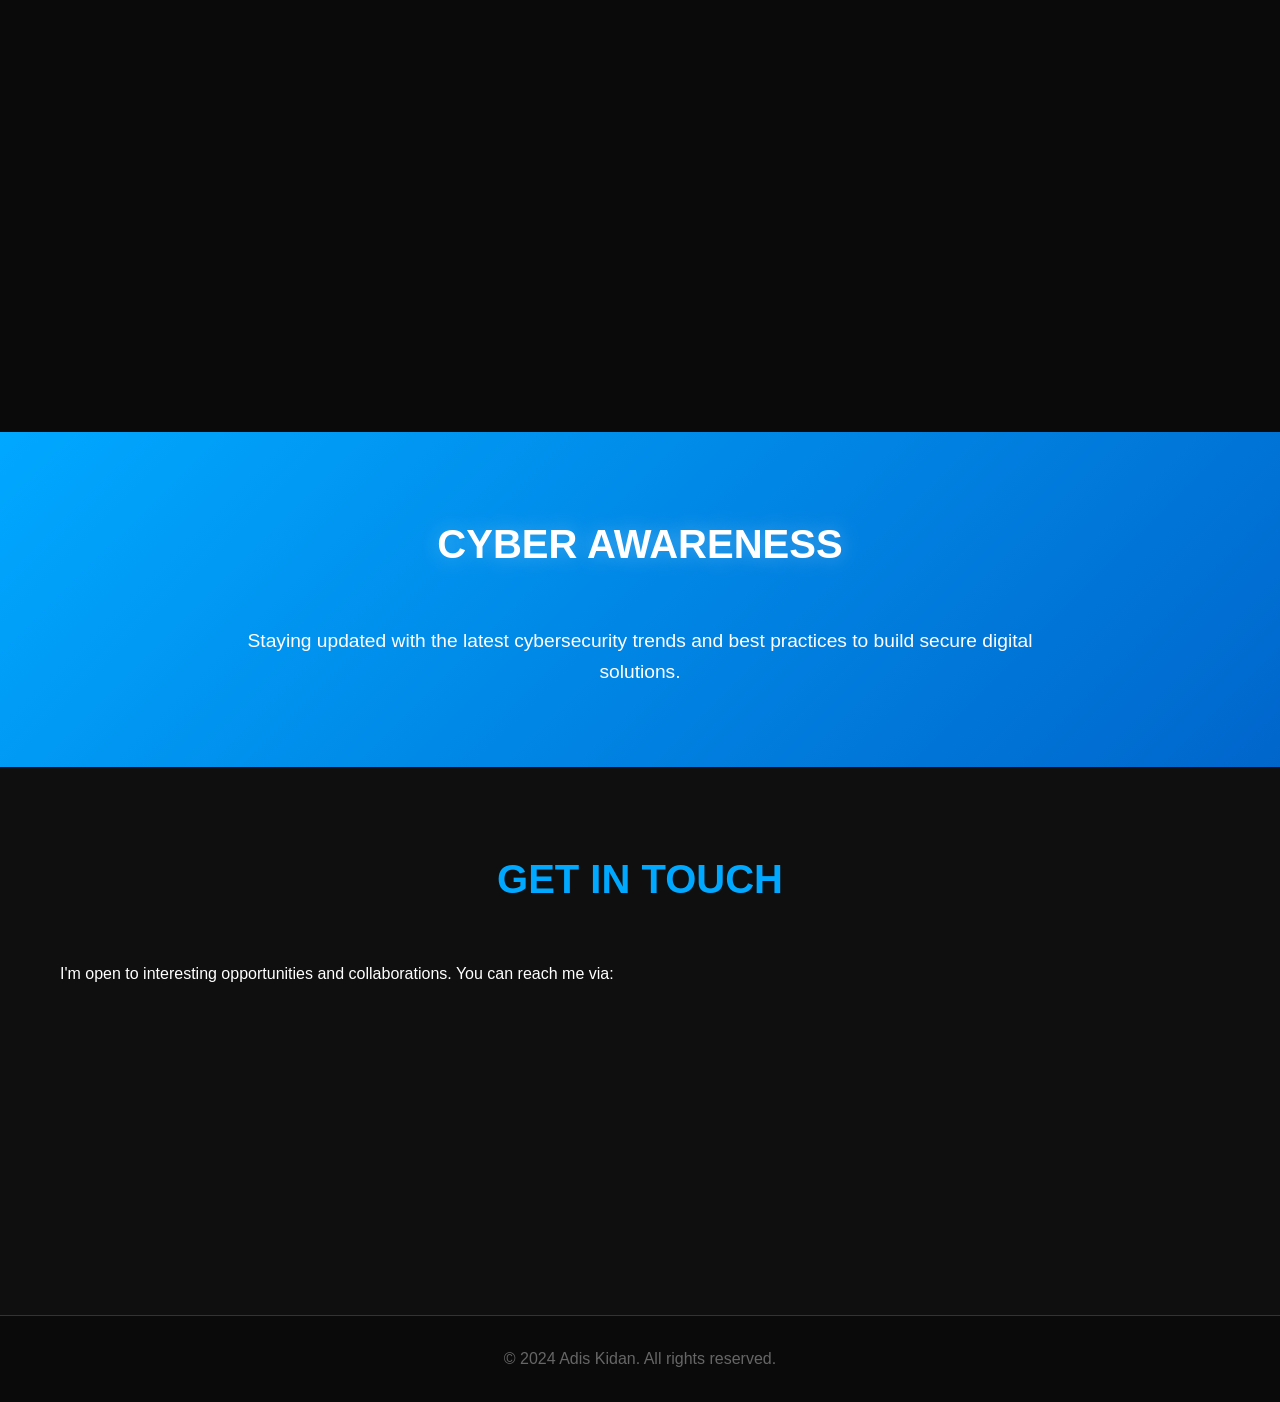
==== commit 2a38713d: "Fix social media links in top bar with proper URLs" ====
--- a/index.html
+++ b/index.html
@@ -22,9 +22,9 @@
                 <span><i class="fas fa-phone"></i> +251-XXX-XXX-XXX</span>
             </div>
             <div class="top-bar-right">
-                <a href="#"><i class="fab fa-linkedin"></i></a>
-                <a href="#"><i class="fab fa-github"></i></a>
-                <a href="#"><i class="fab fa-twitter"></i></a>
+                <a href="https://www.linkedin.com/in/adis-kidan-50b0333a0" target="_blank"><i class="fab fa-linkedin"></i></a>
+                <a href="https://github.com/adiskidan" target="_blank"><i class="fab fa-github"></i></a>
+                <a href="https://twitter.com/adiskidan" target="_blank"><i class="fab fa-twitter"></i></a>
             </div>
         </div>
     </div>
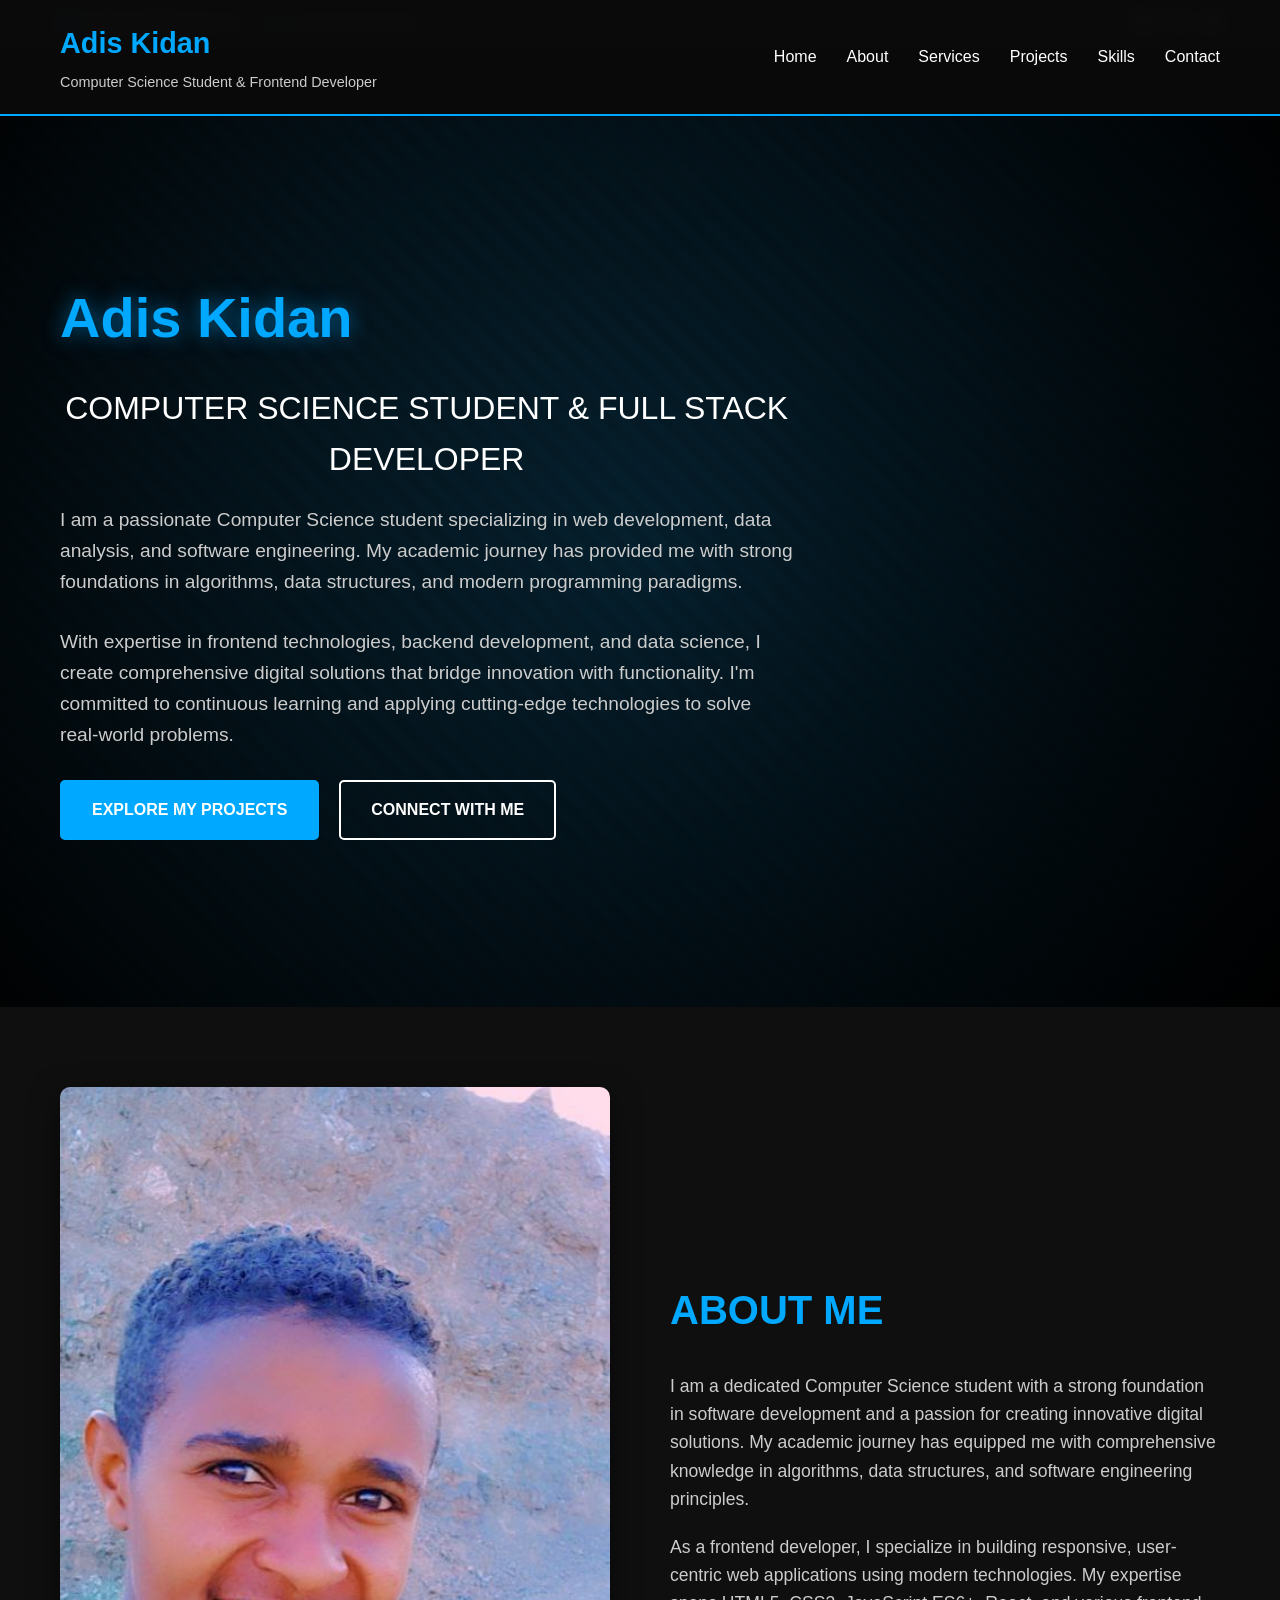
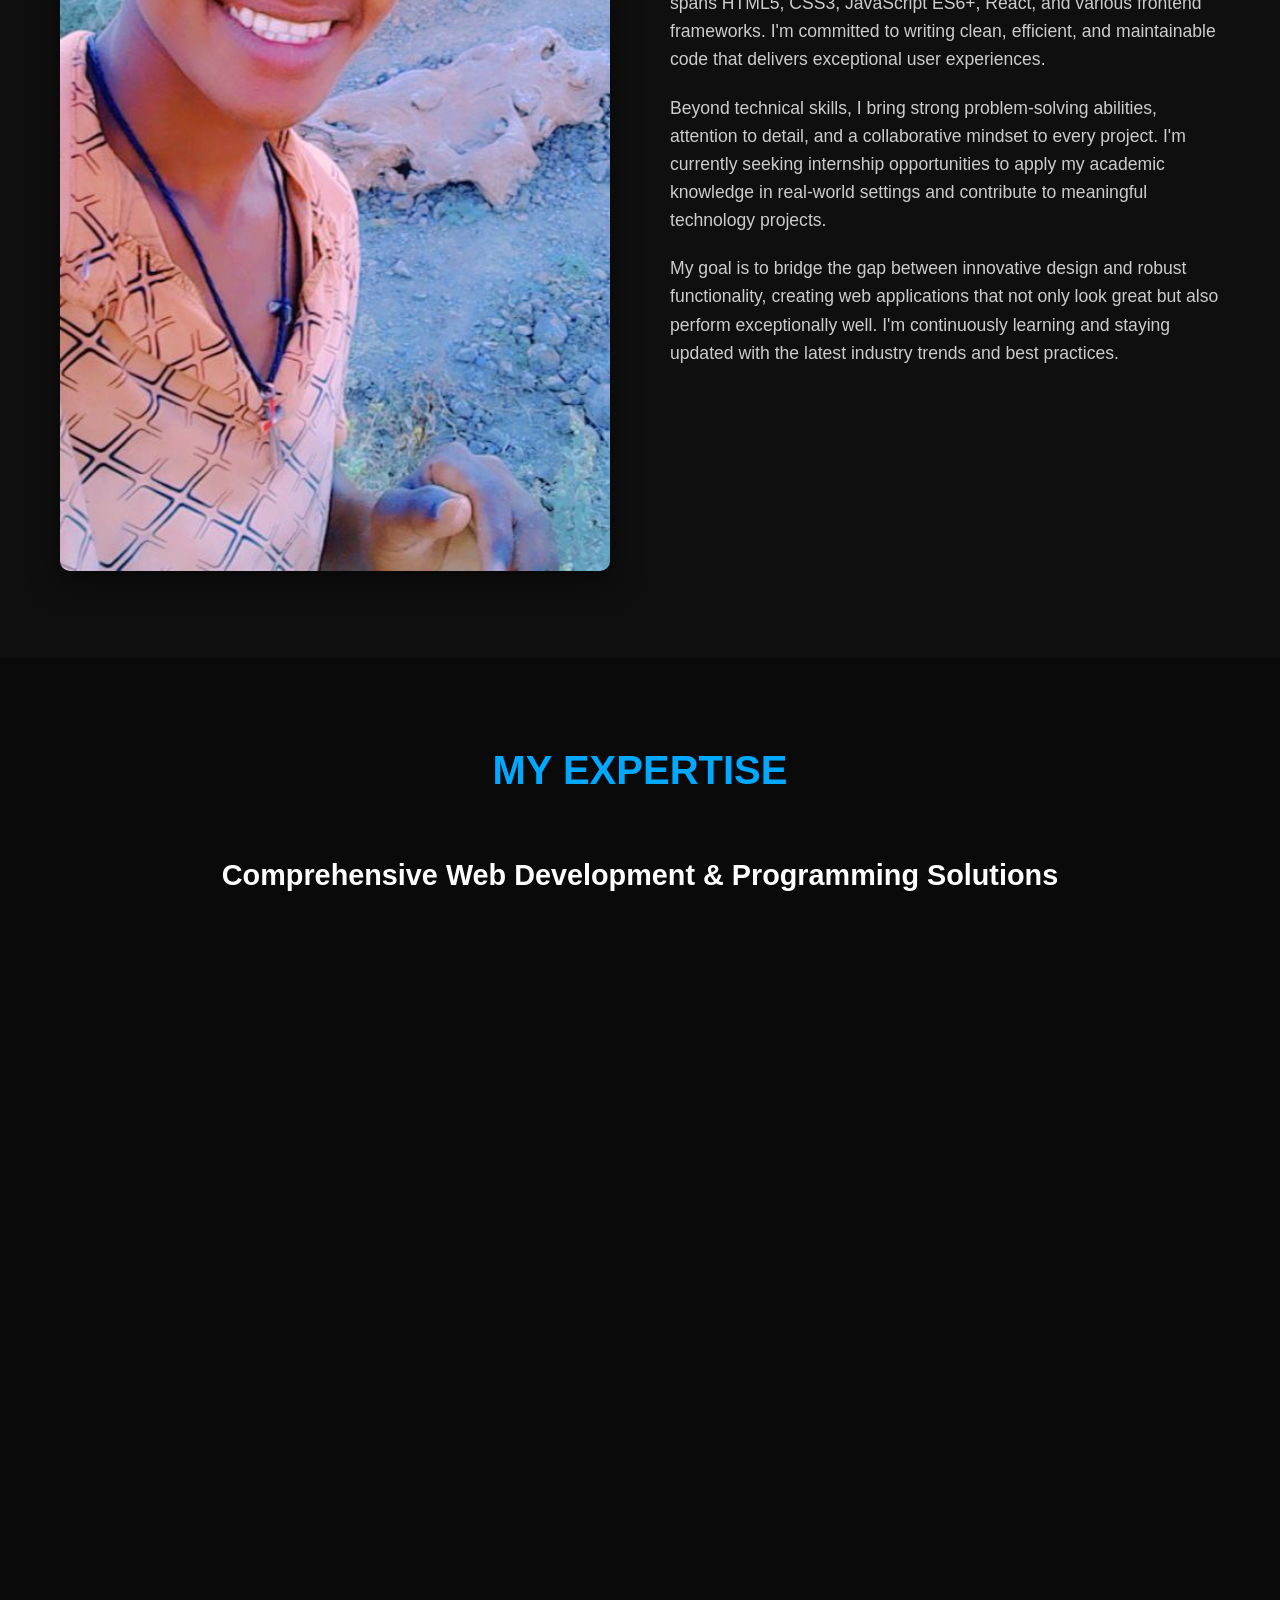
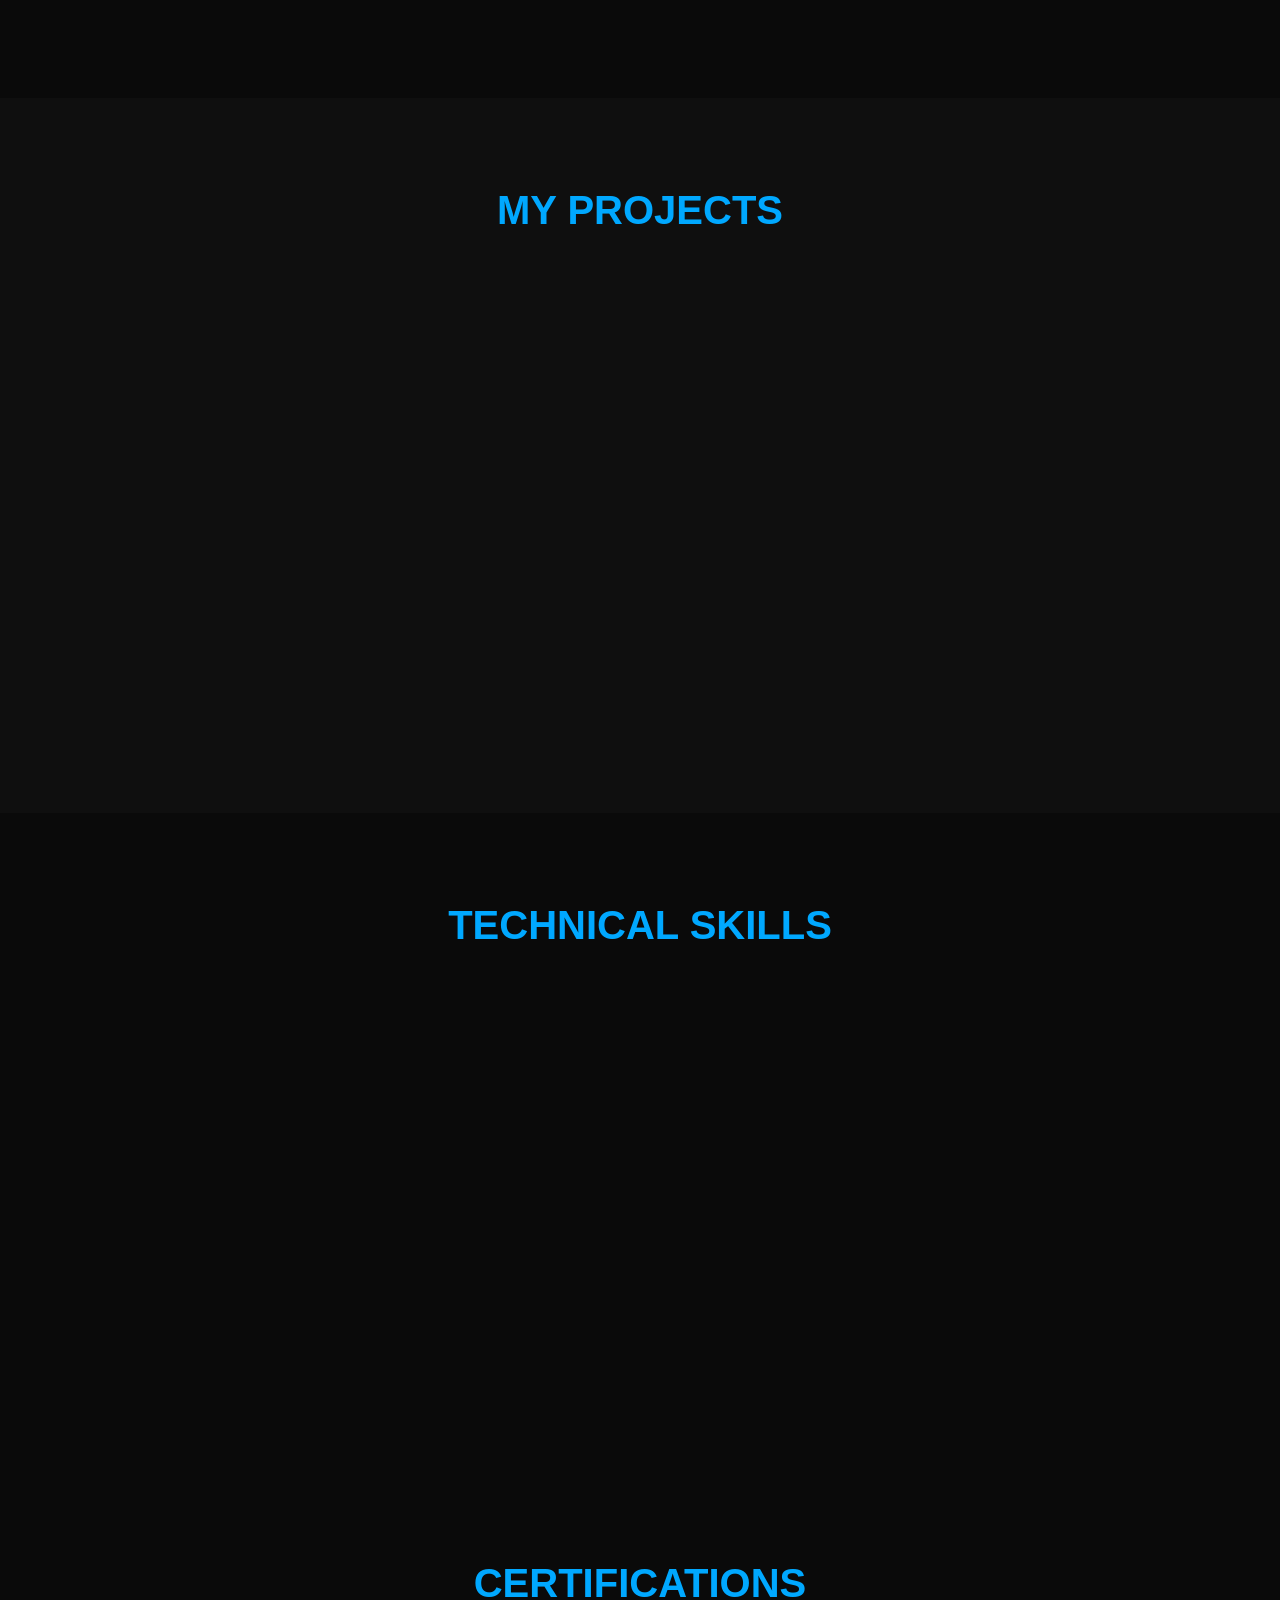
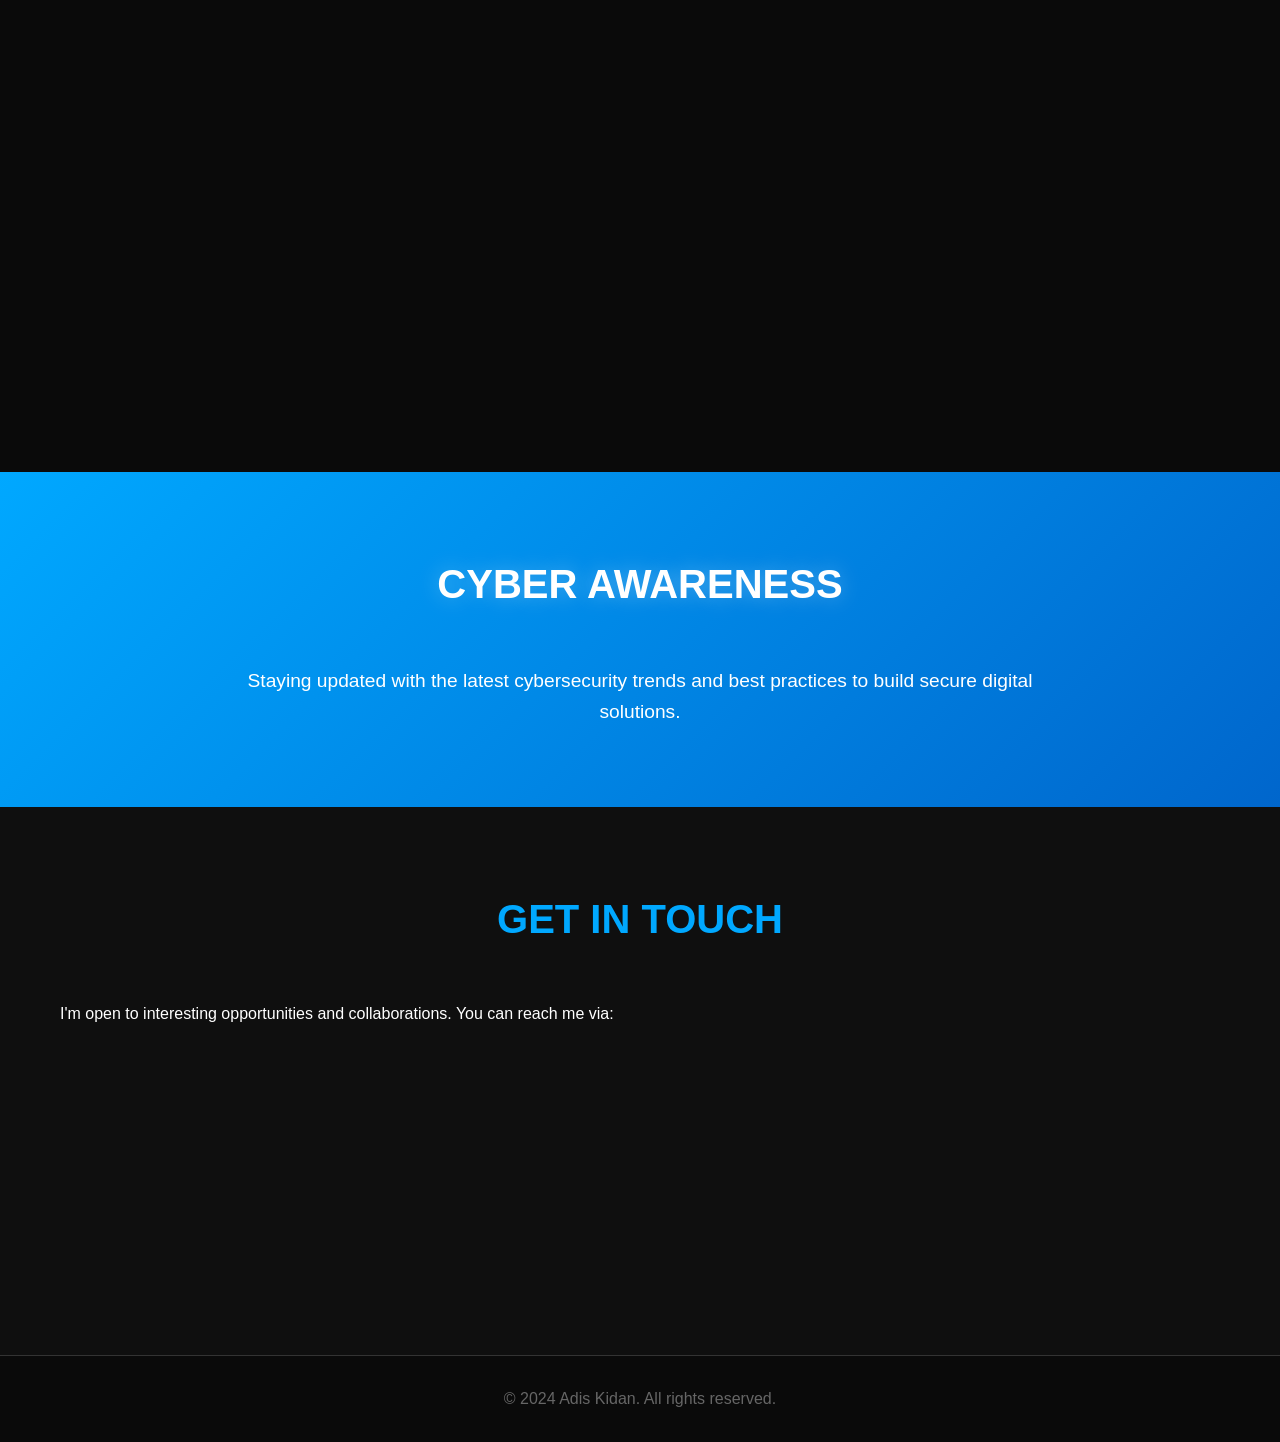
==== commit b85d6e85: "Fix certification section structure and HTML validation" ====
--- a/index.html
+++ b/index.html
@@ -239,9 +239,11 @@
                 <div class="project-icon">
                     <i class="fas fa-certificate"></i>
                 </div>
-                <h3>EthioCoder Program</h3>
-                <p>Successfully completed intensive training in web development and programming foundations through the EthioCoder initiative.</p>
-                <a href="Programing Fundamental.pdf" target="_blank" class="project-link">View Certificate <i class="fas fa-external-link-alt"></i></a>
+                <div class="project-content">
+                    <h3>EthioCoder Program</h3>
+                    <p>Successfully completed intensive training in web development and programming foundations through the EthioCoder initiative.</p>
+                    <a href="Programing Fundamental.pdf" target="_blank" class="project-link">View Certificate <i class="fas fa-external-link-alt"></i></a>
+                </div>
             </div>
         </div>
     </div>
